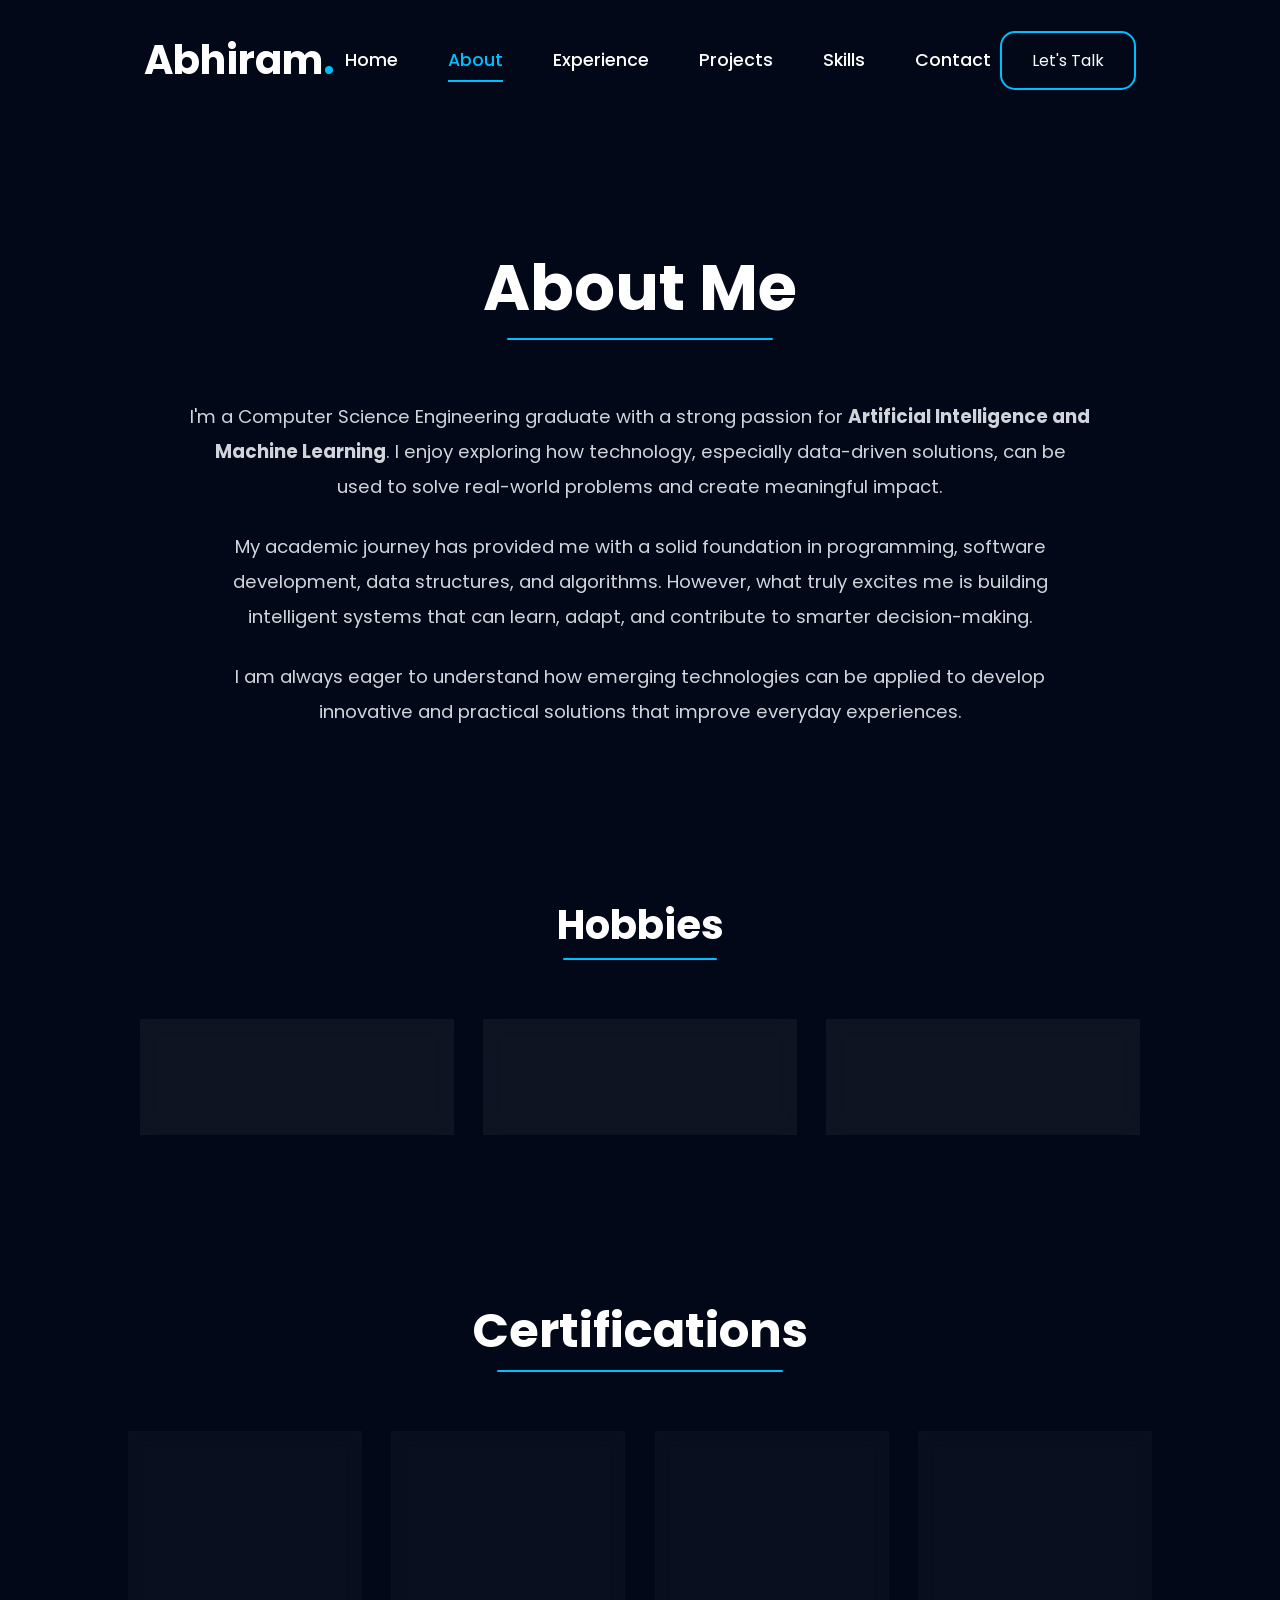
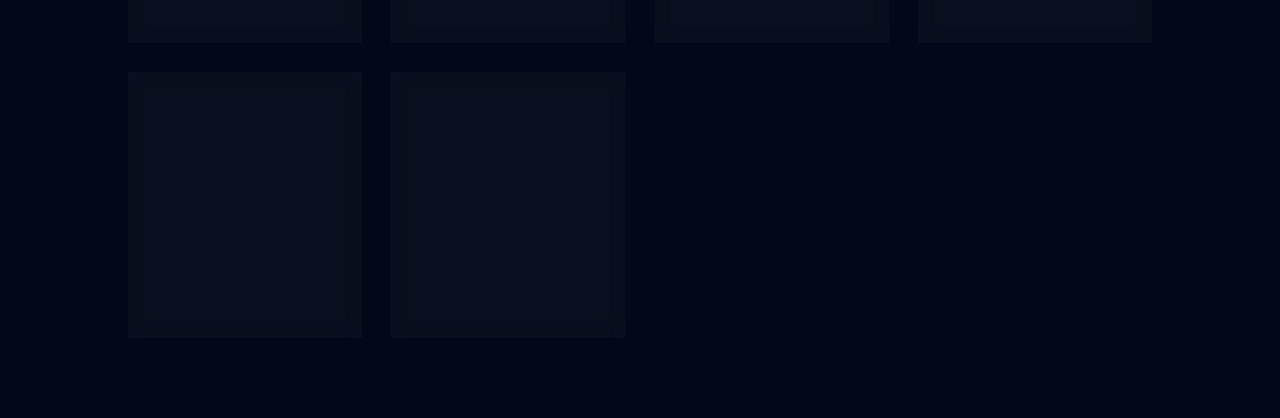
==== Portfolio/about.html @ fd256117 "Merge pull request #2 from AbhiramPasupunoori/about-page about-page updated" ====
<!DOCTYPE html>
<html lang="en">
    <head>
        <title>About | Abhiram</title>
        <meta charset="UTF-8">
        <meta name="viewport" content="width=device-width, initial-scale=1.0">
        <link rel="stylesheet" href="style.css">
        <link rel="stylesheet">
        <href="https://cdnjs.cloudflare.com/ajax/libs/font-awesome/6.5.2/css/all.min.css">
    </head>

        <body>

            <nav class="navbar">

                <div class="logo">Abhiram<span>.</span></div>
            
                <ul class="nav-menu">
                    <li><a href="index.html">Home</a></li>
                    <li><a href="about.html" class="active">About</a></li>
                    <li><a href="experience.html">Experience</a></li>
                    <li><a href="projects.html">Projects</a></li>
                    <li><a href="skills.html">Skills</a></li>
                    <li><a href="contact.html">Contact</a></li>
                </ul>

                <a href="contact.html" class="resume-nav-btn">
                    Let's Talk
                </a>

            </nav>
            
            <section class="about-section">

                <h1 class="about-title">
                    About <span>Me</span>
                </h1>

                 <div class="about-content">

                    <p>
                        I'm a Computer Science Engineering graduate with a strong passion
                        for <strong>Artificial Intelligence and Machine Learning</strong>.
                        I enjoy exploring how technology, especially data-driven solutions,
                        can be used to solve real-world problems and create meaningful impact.
                    </p>

                    <p>
                        My academic journey has provided me with a solid foundation in
                        programming, software development, data structures, and algorithms.
                        However, what truly excites me is building intelligent systems that
                        can learn, adapt, and contribute to smarter decision-making.
                    </p>

                    <p>
                        I am always eager to understand how emerging technologies can be
                        applied to develop innovative and practical solutions that improve
                        everyday experiences.
                    </p>

                </div>

            </section>

                <section class="hobbies">

                    <h2 class="section-heading">
                        Hobbies
                    </h2>

                    <div class="hobbies-container">

                        <div class="hobby-card">
                            <i class="fa-solid fa-book"></i>
                            <p>Staying updated with the latest trends in technology.</p>
                        </div>

                        <div class="hobby-card">
                            <i class="fa-solid fa-users"></i>
                            <p>Collaborating and engaging in technical discussions.</p>
                        </div>

                        <div class="hobby-card">
                            <i class="fa-solid fa-music"></i>
                            <p>Listening to music and spending time with family and friends.</p>
                        </div>

                    </div>


                </section>

            <section class="certifications">

                <h2 class="section-title">
                    Certifications
                </h2>

                <div class="certificate-container">

                    <div class="certificate-card">

                        <i class="fa-solid fa-award"></i>

                        <h3>Java Programming</h3>

                        <p>Scaler</p>

                    </div>

                    <div class="certificate-card">

                        <i class="fa-solid fa-award"></i>

                        <h3>Node JS</h3>

                        <p>Scaler</p>

                    </div>

                    <div class="certificate-card">

                        <i class="fa-solid fa-award"></i>

                        <h3>Database Management Systems</h3>

                        <p>Great Learning</p>

                    </div>

                    <div class="certificate-card">

                        <i class="fa-solid fa-award"></i>

                        <h3>MongoDB</h3>

                        <p>Great Learning</p>

                    </div>

                    <div class="certificate-card">

                        <i class="fa-solid fa-award"></i>

                        <h3>Python for Data Science</h3>

                        <p>Great Learning</p>

                    </div>

                    <div class="certificate-card">

                        <i class="fa-solid fa-award"></i>

                        <h3>PCAP - Programming Essentials in Python</h3>

                        <p>Cisco Networking Academy</p>

                    </div>

                </div>

            </section>

        </body>
</html>
---- Portfolio/style.css ----
@import url('https://fonts.googleapis.com/css2?family=Poppins:wght@300;400;500;600;700;800&display=swap');

/* =========================
   GLOBAL STYLES
========================= */
* {
    margin: 0;
    padding: 0;
    box-sizing: border-box;
    font-family: 'Poppins', sans-serif;
}

body {
    background: #020817;
    color: white;
    min-height: 100vh;
    overflow-x: hidden;
}

/* =========================
   NAVBAR
========================= */
.navbar {
    width: 90%;
    margin: auto;
    padding: 30px 80px;

    display: flex;
    justify-content: space-between;
    align-items: center;
}

.logo {
    font-size: 2.5rem;
    font-weight: 700;
}

.logo span {
    color: #00BFFF;
}

.nav-menu {
    display: flex;
    list-style: none;
    gap: 50px;
}

.nav-menu li {
    list-style: none;
}

.nav-menu a {
    text-decoration: none;
    color: white;
    font-size: 1.1rem;
    font-weight: 500;
    position: relative;
    transition: 0.3s;
}

.nav-menu a:hover,
.nav-menu a.active {
    color: #00BFFF;
}

.nav-menu a.active::after {
    content: '';
    position: absolute;
    width: 100%;
    height: 2px;
    background: #00BFFF;
    left: 0;
    bottom: -10px;
}

.resume-nav-btn {
    padding: 15px 30px;
    border: 2px solid #00BFFF;
    border-radius: 15px;
    color: white;
    text-decoration: none;
    transition: 0.3s;
}

.resume-nav-btn:hover {
    background: #00BFFF;
    color: black;
}

/* =========================
   HERO SECTION
========================= */
.hero {
    width: 90%;
    margin: auto;
    min-height: calc(100vh - 120px);

    display: flex;
    align-items: center;
    justify-content: space-between;
    gap: 50px;
}

/* Hero Content */
.hero-content {
    flex: 1;
}

.intro {
    color: #00BFFF;
    font-size: 1.5rem;
    margin-bottom: 15px;
}

.hero-content h1 {
    font-size: 4.5rem;
    font-weight: 700;
    line-height: 1.1;
    margin-bottom: 15px;
}

.hero-content h1 span {
    color: #00BFFF;
}

.hero-content h2 {
    color: #00BFFF;
    font-size: 2.5rem;
    margin-bottom: 25px;
}

.description {
    color: #d1d5db;
    font-size: 1.2rem;
    line-height: 1.7;
    max-width: 550px;
    margin-bottom: 40px;
}

/* =========================
   HERO BUTTONS
========================= */
.hero-buttons {
    display: flex;
    flex-direction: row;
    align-items: center;
    gap: 20px;
    margin-top: 40px;
    flex-wrap: nowrap;
}

.project-btn,
.download-btn {
    text-decoration: none;
    padding: 18px 30px;
    border-radius: 15px;
    font-size: 1.1rem;
    font-weight: 600;
    white-space: nowrap;
    
    transition: all 0.3s ease;
    

    display: inline-flex;
    align-items: center;
    justify-content: center;
    gap: 10px;
}

.project-btn {
    background: linear-gradient(90deg, #00BFFF, #0099FF);
    color: white;
    
}

.download-btn {
    border: 2px solid #00BFFF;
    color: white;
    
}

.project-btn:hover,
.download-btn:hover {
    transform: translateY(-5px);
}

/* =========================
   SOCIAL ICONS
========================= */
.social-icons {
    display: flex;
    gap: 20px;
    margin-top: 40px;
}

.social-icons a {
    width: 55px;
    height: 55px;

    border: 2px solid #00BFFF;
    border-radius: 50%;

    display: flex;
    justify-content: center;
    align-items: center;

    color: white;
    font-size: 24px;
    text-decoration: none;

    transition: all 0.3s ease;
}

.social-icons a:hover {
    background: #00BFFF;
    color: #020817;
    transform: translateY(-5px);
}

/* =========================
   HERO IMAGE SECTION
========================= */
.hero-image {
    flex: 1;
    margin-left: 40px;

    display: flex;
    justify-content: center;
    align-items: center;

    position: relative;
}

.image-circle {
   
    width: 350px;
    height: 350px;

    border-radius: 50%;
    border: 5px solid #66D9FF;

    overflow: hidden;

    box-shadow:
        0 0 20px #00BFFF,
        0 0 50px rgba(0,191,255,0.5);

    animation: float 4s ease-in-out infinite;
}

.image-circle img {
    width: 100%;
    height: 100%;
    object-fit: cover;
}

/* Decorative Circle */
.small-circle {
    width: 60px;
    height: 60px;

    border-radius: 50%;
    background: #008CFF;

    position: absolute;
    left: 60px;
    bottom: 60px;

    box-shadow: 0 0 25px #00BFFF;
}

/* Dots Pattern */
.dots {
    position: absolute;
    top: 50px;
    right: 20px;

    display: grid;
    grid-template-columns: repeat(5, 15px);
    gap: 18px;
}

.dots span {
    width: 7px;
    height: 7px;

    border-radius: 50%;
    background: #00BFFF;
}
/* ===== EDUCATION SECTION ===== */
.education {
    padding: 80px 10%;
    display: flex;
    flex-direction: column;
    align-items: center;
    
}
.education-title {
    text-align: center;
    font-size: 3rem;
    color: white;
    margin-bottom: 60px;
    position: relative;
}

.education-title::after {
    content: '';
    display: block;
    width: 100%;
    height: 2px;
    background: #00BFFF;
    margin: 3px auto 0;
    border-radius: 10px;
}

.slider-wrapper {
    display: flex;
    align-items: center;
    justify-content: center;
    gap: 20px;
}

.slider-container {
    width: 90%;
    max-width: 600px;
           
    overflow: hidden;
}

.education-slider {
    display: flex;
    transition: transform 0.5s ease;
}

.edu-card {
    min-width: 100%;   

    height: 220px;     

    background: rgba(255,255,255,0.03);
    border: 2px solid #00BFFF;
    border-radius: 20px;

    display: flex;
    flex-direction: column;
    justify-content: center;
    align-items: center;

    text-align: center;

    padding: 25px;
}

.edu-card h3 {
    color: #00BFFF;
    font-size: 1.5rem;
    margin-bottom: 15px;
}

.edu-card p {
    color: white;
    font-size: 1.1rem;
    margin-bottom: 10px;
}

.edu-card span {
    color: #ccc;
}

.slider-btn {
    width: 50px;
    height: 50px;

    border-radius: 50%;
    border: 2px solid #00BFFF;

    background: transparent;
    color: #00BFFF;

    cursor: pointer;
}

.slider-btn:hover {
    background: #00BFFF;
    color: #020817;
}
/* =========================
   ABOUT SECTION
========================= */
.about-section {
    padding: 120px 10% 60px;
    text-align: center;
}

.about-title {
    text-align: center;
    font-size: 4rem;
    color: white;
    margin-bottom: 60px;
    position: relative;
}



.about-title::after {
    content: '';
    display: block;
    width: 26%;       
    height: 2px;        
    background: #00BFFF;
    margin: 3px auto 0;
    border-radius: 10px;
}

.about-subtitle {
    color: #00BFFF;
    margin-bottom: 50px;
    font-size: 1.5rem;
}

.about-content {
    max-width: 900px;
    margin: auto;
}

.about-content p {
    color: #d1d5db;
    font-size: 1.15rem;
    line-height: 1.9;
    margin-bottom: 25px;
}


/* ===== SECTION HEADINGS ===== */

.section-heading {
    text-align: center;
    font-size: 2.5rem;
    margin-bottom: 60px;
    position: relative;
}

.section-heading::after {
    content: "";

    width: 100px;
    height: 4px;

    background: #00BFFF;

    display: block;

    margin: 15px auto 0;

    border-radius: 10px;
}



/* ===== HOBBIES ===== */
.hobbies {
    padding: 80px 10%;
}

.hobbies-container {
    display: grid;
    grid-template-columns: repeat(3, 1fr);
    gap: 30px;

    max-width: 1000px;
    margin: 0 auto;
}

.hobby-card {
    background: rgba(255, 255, 255, 0.05);

    border: 2px solid rgba(0, 191, 255, 0.3);

    border-radius: 20px;

    padding: 30px 25px;

    text-align: center;

    color: white;

    backdrop-filter: blur(10px);

    transition: all 0.3s ease;
}

.hobby-card:hover {
    transform: translateY(-8px);

    border-color: #00BFFF;

    box-shadow: 0 0 20px rgba(0, 191, 255, 0.4);
}

.hobby-card i {
    font-size: 2rem;

    color: #00BFFF;

    margin-bottom: 15px;
}

.hobby-card p {
    color: #d1d5db;

    line-height: 1.6;
}
.section-heading {
    text-align: center;
    font-size: 2.5rem;
    color: white;
    margin-bottom: 60px;
    position: relative;
}

.section-heading::after {
    content: '';
    display: block;
    width: 15%;
    height: 2px;
    background: #00BFFF;
    margin: 3px auto 0;
    border-radius: 10px;
}

@media (max-width: 768px) {
    .hobbies-container {
        grid-template-columns: repeat(2, 1fr);
    }
}

@media (max-width: 480px) {
    .hobbies-container {
        grid-template-columns: 1fr;
    }
}
/* ===== CERTIFICATIONS ===== */

.certifications {
    padding: 80px 10%;
}

.section-title {
    text-align: center;
    font-size: 3rem;
    color: white;
    margin-bottom: 60px;
    position: relative;
}

.section-title::after {
    content: '';
    display: block;
    width: 28%;
    height: 2px;
    background: #00BFFF;
    margin: 3px auto 0;
    border-radius: 10px;
}

.certificate-container {
    display: grid;
    grid-template-columns: repeat(4,1fr);
    gap: 30px;
    max-width: 1400px;
    margin: o auto;
}

.certificate-card {
    background: rgba(255, 255, 255, 0.03);

    border: 2px solid rgba(0, 191, 255, 0.3);

    border-radius: 25px;

    padding: 40px 30px;

    text-align: center;

    transition: 0.3s ease;

    backdrop-filter: blur(10px);
}

.certificate-card:hover {
    transform: translateY(-10px);

    border-color: #00BFFF;

    box-shadow: 0 0 25px rgba(0, 191, 255, 0.4);
}

.certificate-card i {
    font-size: 3rem;
    color: #00BFFF;
    margin-bottom: 20px;
}

.certificate-card h3 {
    margin-bottom: 15px;
}

.certificate-card p {
    color: #cccccc;
}
/* =========================
   SKILLS SECTION
========================= */
.skill-card {
    display: inline-block;

    padding: 15px 25px;
    margin: 10px;

    border-radius: 10px;
    background: #323232d8;

    transition: transform 0.3s ease;
}

.skill-card:hover {
    transform: scale(1.05);
}
/* Tablet */
@media (max-width: 1024px) {
    .certificate-container {
        grid-template-columns: repeat(2, 1fr);
    }
}

/* Mobile */
@media (max-width: 768px) {
    .certificate-container {
        grid-template-columns: 1fr;
    }
}

/* =========================
   FORMS
========================= */
input,
textarea {
    width: 100%;

    padding: 10px;
    margin-top: 10px;
    margin-bottom: 20px;

    box-sizing: border-box;
}

button {
    padding: 10px 20px;

    border: none;
    border-radius: 25px;

    cursor: pointer;

    transition:
        transform 0.3s ease,
        background-color 0.3s ease;
}

button:hover {
    transform: scale(1.05);
}

/* =========================
   CONTACT SECTION
========================= */
#contact {
    text-align: center;
    padding: 60px 20px;
}

#contact h1 {
    font-size: 40px;
    margin-bottom: 20px;
    color: #7fbcdd;
}

#contact h2 {
    font-size: 25px;
    margin-bottom: 20px;
}

#contact p {
    font-size: 18px;
    margin: 10px 0;
    color: white;
}

#contact a {
    color: white;
    text-decoration: none;
}

#contact a:hover {
    color: #7fbcdd;
    text-decoration: underline;
}



/* =========================
   ANIMATIONS
========================= */
@keyframes float {
    0% {
        transform: translateY(0);
    }

    50% {
        transform: translateY(-15px);
    }

    100% {
        transform: translateY(0);
    }
}

@keyframes fadeIn {
    from {
        opacity: 0;
        transform: translateY(30px);
    }

    to {
        opacity: 1;
        transform: translateY(0);
    }
}

@keyframes smoothAppear {
    from {
        opacity: 0;
        transform: translateY(30px);
    }

    to {
        opacity: 1;
        transform: translateY(0);
    }
}

/* =========================
   THEME TOGGLE
========================= */
#theme-toggle {
    font-family: Arial, "Apple Color Emoji",
                 "Segoe UI Emoji", sans-serif;
    font-size: 24px;
}

/* =========================
   RESPONSIVE DESIGN
========================= */
@media (max-width: 1200px) {

    .hero {
        flex-direction: column-reverse;
        text-align: center;
        padding: 50px 0;
    }

    .hero-buttons,
    .social-icons {
        justify-content: center;
    }

    .hero-content h1 {
        font-size: 4rem;
    }

    .hero-content h2 {
        font-size: 2.5rem;
    }

    .image-circle {
        width: 350px;
        height: 350px;
    }

    .navbar {
        flex-direction: column;
        gap: 25px;
    }

    .nav-menu {
        flex-wrap: wrap;
        justify-content: center;
        gap: 25px;
    }
}

@media (max-width: 768px) {

    .hero-content h1 {
        font-size: 3rem;
    }

    .hero-content h2 {
        font-size: 2rem;
    }

    .intro {
        font-size: 1.5rem;
    }

    .description {
        font-size: 1.1rem;
    }

    .image-circle {
        width: 280px;
        height: 280px;
    }

    .hero-buttons{
        flex-direction: row;
    }

}
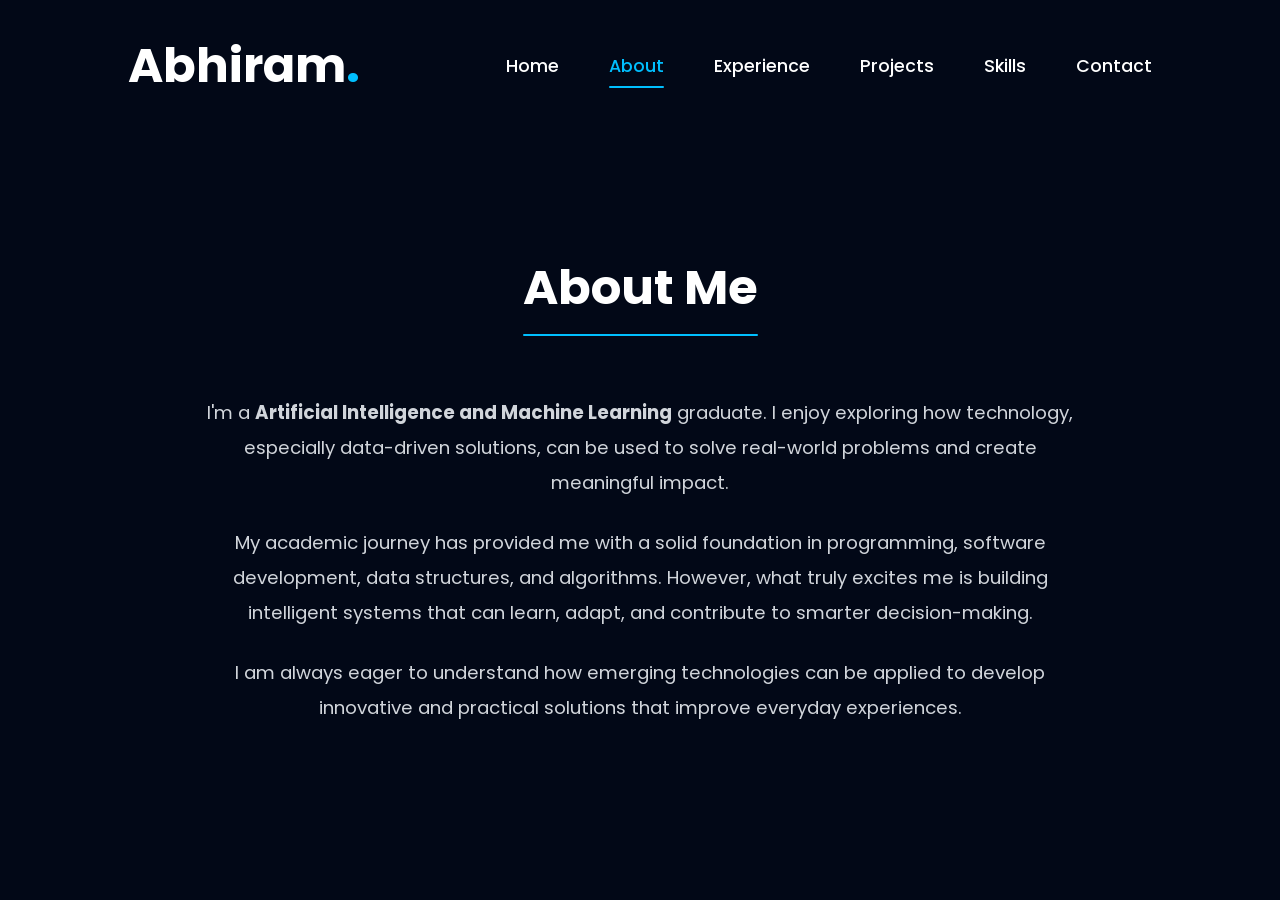
==== commit cb5f549d: "About page description updated" ====
--- a/Portfolio/about.html
+++ b/Portfolio/about.html
@@ -5,15 +5,18 @@
         <meta charset="UTF-8">
         <meta name="viewport" content="width=device-width, initial-scale=1.0">
         <link rel="stylesheet" href="style.css">
-        <link rel="stylesheet">
-        <href="https://cdnjs.cloudflare.com/ajax/libs/font-awesome/6.5.2/css/all.min.css">
+        <link rel="stylesheet"
+              href="https://cdnjs.cloudflare.com/ajax/libs/font-awesome/6.5.2/css/all.min.css">
+        <script src="script.js"></script>
     </head>
 
         <body>
 
             <nav class="navbar">
 
-                <div class="logo">Abhiram<span>.</span></div>
+                <a href="index.html" class="logo">
+                    Abhiram<span>.</span>
+                </a>
             
                 <ul class="nav-menu">
                     <li><a href="index.html">Home</a></li>
@@ -24,9 +27,7 @@
                     <li><a href="contact.html">Contact</a></li>
                 </ul>
 
-                <a href="contact.html" class="resume-nav-btn">
-                    Let's Talk
-                </a>
+               
 
             </nav>
             
@@ -39,128 +40,24 @@
                  <div class="about-content">
 
                     <p>
-                        I'm a Computer Science Engineering graduate with a strong passion
-                        for <strong>Artificial Intelligence and Machine Learning</strong>.
-                        I enjoy exploring how technology, especially data-driven solutions,
-                        can be used to solve real-world problems and create meaningful impact.
+                        I'm a <strong> Artificial Intelligence and Machine Learning</strong> graduate. I enjoy exploring how technology, especially data-driven solutions, can be used to solve real-world problems and create meaningful impact.
                     </p>
 
                     <p>
-                        My academic journey has provided me with a solid foundation in
-                        programming, software development, data structures, and algorithms.
-                        However, what truly excites me is building intelligent systems that
-                        can learn, adapt, and contribute to smarter decision-making.
+                        My academic journey has provided me with a solid foundation in programming, software development, data structures, and algorithms. However, what truly excites me is building intelligent systems that can learn, adapt, and contribute to smarter decision-making.
                     </p>
 
                     <p>
-                        I am always eager to understand how emerging technologies can be
-                        applied to develop innovative and practical solutions that improve
-                        everyday experiences.
+                        I am always eager to understand how emerging technologies can be applied to develop innovative and practical solutions that improve everyday experiences.
                     </p>
 
                 </div>
 
             </section>
 
-                <section class="hobbies">
+                
 
-                    <h2 class="section-heading">
-                        Hobbies
-                    </h2>
-
-                    <div class="hobbies-container">
-
-                        <div class="hobby-card">
-                            <i class="fa-solid fa-book"></i>
-                            <p>Staying updated with the latest trends in technology.</p>
-                        </div>
-
-                        <div class="hobby-card">
-                            <i class="fa-solid fa-users"></i>
-                            <p>Collaborating and engaging in technical discussions.</p>
-                        </div>
-
-                        <div class="hobby-card">
-                            <i class="fa-solid fa-music"></i>
-                            <p>Listening to music and spending time with family and friends.</p>
-                        </div>
-
-                    </div>
-
-
-                </section>
-
-            <section class="certifications">
-
-                <h2 class="section-title">
-                    Certifications
-                </h2>
-
-                <div class="certificate-container">
-
-                    <div class="certificate-card">
-
-                        <i class="fa-solid fa-award"></i>
-
-                        <h3>Java Programming</h3>
-
-                        <p>Scaler</p>
-
-                    </div>
-
-                    <div class="certificate-card">
-
-                        <i class="fa-solid fa-award"></i>
-
-                        <h3>Node JS</h3>
-
-                        <p>Scaler</p>
-
-                    </div>
-
-                    <div class="certificate-card">
-
-                        <i class="fa-solid fa-award"></i>
-
-                        <h3>Database Management Systems</h3>
-
-                        <p>Great Learning</p>
-
-                    </div>
-
-                    <div class="certificate-card">
-
-                        <i class="fa-solid fa-award"></i>
-
-                        <h3>MongoDB</h3>
-
-                        <p>Great Learning</p>
-
-                    </div>
-
-                    <div class="certificate-card">
-
-                        <i class="fa-solid fa-award"></i>
-
-                        <h3>Python for Data Science</h3>
-
-                        <p>Great Learning</p>
-
-                    </div>
-
-                    <div class="certificate-card">
-
-                        <i class="fa-solid fa-award"></i>
-
-                        <h3>PCAP - Programming Essentials in Python</h3>
-
-                        <p>Cisco Networking Academy</p>
-
-                    </div>
-
-                </div>
-
-            </section>
+            
 
         </body>
-</html>+</html>
--- a/Portfolio/style.css
+++ b/Portfolio/style.css
@@ -1,113 +1,198 @@
+
 @import url('https://fonts.googleapis.com/css2?family=Poppins:wght@300;400;500;600;700;800&display=swap');
 
-/* =========================
-   GLOBAL STYLES
-========================= */
+/* =========================================================
+   GLOBAL STYLES AND VARIABLES
+========================================================= */
+
+:root {
+    --primary-color: #00BFFF;
+    --secondary-color: #0099FF;
+    --background-color: #020817;
+    --text-color: #ffffff;
+    --muted-text: #d1d5db;
+    --card-background: rgba(255, 255, 255, 0.03);
+    --card-border: rgba(0, 191, 255, 0.25);
+    --primary-glow: rgba(0, 191, 255, 0.4);
+}
+
 * {
     margin: 0;
     padding: 0;
     box-sizing: border-box;
     font-family: 'Poppins', sans-serif;
+    -webkit-tap-highlight-color: transparent;
+}
+
+html {
+    scroll-behavior: smooth;
 }
 
 body {
-    background: #020817;
-    color: white;
+    background: var(--background-color);
+    color: var(--text-color);
     min-height: 100vh;
     overflow-x: hidden;
 }
+
+img {
+    max-width: 100%;
+    display: block;
+}
+
+a,
+button {
+    touch-action: manipulation;
+}
+
+button,
+input,
+textarea {
+    font: inherit;
+}
+
+/* =========================================================
+   DESKTOP VIEW STYLES
+========================================================= */
 
 /* =========================
    NAVBAR
 ========================= */
+
 .navbar {
     width: 90%;
     margin: auto;
-    padding: 30px 80px;
-
+    padding: 30px min(80px, 5%);
     display: flex;
     justify-content: space-between;
     align-items: center;
+    gap: 30px;
 }
 
 .logo {
-    font-size: 2.5rem;
+    font-size: 3rem;
     font-weight: 700;
+    color: white;
+    text-decoration: none;
+    cursor: pointer;
+    transition:
+        color 0.3s ease,
+        opacity 0.3s ease,
+        transform 0.3s ease;
 }
 
 .logo span {
-    color: #00BFFF;
-}
-
+    color: var(--primary-color);
+}
+
+.logo:hover,
+.logo:focus-visible {
+    color: var(--primary-color);
+    opacity: 0.9;
+    transform: translateY(-2px);
+}
+
+.nav-links,
 .nav-menu {
     display: flex;
+    align-items: center;
     list-style: none;
     gap: 50px;
 }
 
+.nav-links li,
 .nav-menu li {
     list-style: none;
 }
 
+.nav-links a,
 .nav-menu a {
     text-decoration: none;
     color: white;
+    font-weight: 600;
     font-size: 1.1rem;
+    position: relative;
+    transition:
+        color 0.3s ease,
+        transform 0.3s ease;
+}
+
+.nav-menu a {
     font-weight: 500;
-    position: relative;
-    transition: 0.3s;
-}
-
+}
+
+.nav-links a:hover,
+.nav-links a:focus-visible,
 .nav-menu a:hover,
+.nav-menu a:focus-visible,
 .nav-menu a.active {
-    color: #00BFFF;
-}
-
-.nav-menu a.active::after {
+    color: var(--primary-color);
+    transform: translateY(-2px);
+}
+
+.nav-links a::after,
+.nav-menu a::after {
     content: '';
     position: absolute;
-    width: 100%;
+    width: 0;
     height: 2px;
-    background: #00BFFF;
+    background: var(--primary-color);
     left: 0;
     bottom: -10px;
+    border-radius: 10px;
+    transition: width 0.3s ease;
+}
+
+.nav-links a:hover::after,
+.nav-links a:focus-visible::after,
+.nav-menu a:hover::after,
+.nav-menu a:focus-visible::after,
+.nav-menu a.active::after {
+    width: 100%;
 }
 
 .resume-nav-btn {
     padding: 15px 30px;
-    border: 2px solid #00BFFF;
+    border: 2px solid var(--primary-color);
     border-radius: 15px;
     color: white;
     text-decoration: none;
-    transition: 0.3s;
-}
-
-.resume-nav-btn:hover {
-    background: #00BFFF;
-    color: black;
+    white-space: nowrap;
+    transition:
+        background-color 0.3s ease,
+        color 0.3s ease,
+        transform 0.3s ease,
+        box-shadow 0.3s ease;
+}
+
+.resume-nav-btn:hover,
+.resume-nav-btn:focus-visible {
+    background: var(--primary-color);
+    color: var(--background-color);
+    transform: translateY(-4px);
+    box-shadow: 0 8px 25px var(--primary-glow);
 }
 
 /* =========================
    HERO SECTION
 ========================= */
+
 .hero {
     width: 90%;
     margin: auto;
     min-height: calc(100vh - 120px);
-
     display: flex;
     align-items: center;
     justify-content: space-between;
     gap: 50px;
 }
 
-/* Hero Content */
 .hero-content {
     flex: 1;
 }
 
 .intro {
-    color: #00BFFF;
+    color: var(--primary-color);
     font-size: 1.5rem;
     margin-bottom: 15px;
 }
@@ -120,17 +205,17 @@
 }
 
 .hero-content h1 span {
-    color: #00BFFF;
+    color: var(--primary-color);
 }
 
 .hero-content h2 {
-    color: #00BFFF;
+    color: var(--primary-color);
     font-size: 2.5rem;
     margin-bottom: 25px;
 }
 
 .description {
-    color: #d1d5db;
+    color: var(--muted-text);
     font-size: 1.2rem;
     line-height: 1.7;
     max-width: 550px;
@@ -140,13 +225,16 @@
 /* =========================
    HERO BUTTONS
 ========================= */
+
 .hero-buttons {
     display: flex;
     flex-direction: row;
     align-items: center;
+    justify-content: flex-start;
     gap: 20px;
     margin-top: 40px;
     flex-wrap: nowrap;
+    width: 100%;
 }
 
 .project-btn,
@@ -157,36 +245,78 @@
     font-size: 1.1rem;
     font-weight: 600;
     white-space: nowrap;
-    
-    transition: all 0.3s ease;
-    
-
     display: inline-flex;
     align-items: center;
     justify-content: center;
     gap: 10px;
+    position: relative;
+    overflow: hidden;
+    transition:
+        transform 0.3s ease,
+        color 0.3s ease,
+        background-color 0.3s ease,
+        border-color 0.3s ease,
+        box-shadow 0.3s ease;
 }
 
 .project-btn {
-    background: linear-gradient(90deg, #00BFFF, #0099FF);
+    background: linear-gradient(
+        90deg,
+        var(--primary-color),
+        var(--secondary-color)
+    );
     color: white;
-    
+    border: 2px solid transparent;
 }
 
 .download-btn {
-    border: 2px solid #00BFFF;
+    border: 2px solid var(--primary-color);
     color: white;
-    
+    background: transparent;
+}
+
+.project-btn::before,
+.download-btn::before {
+    content: '';
+    position: absolute;
+    top: 0;
+    left: -120%;
+    width: 100%;
+    height: 100%;
+    background: linear-gradient(
+        90deg,
+        transparent,
+        rgba(255, 255, 255, 0.25),
+        transparent
+    );
+    transition: left 0.6s ease;
+}
+
+.project-btn:hover::before,
+.project-btn:focus-visible::before,
+.download-btn:hover::before,
+.download-btn:focus-visible::before {
+    left: 120%;
 }
 
 .project-btn:hover,
-.download-btn:hover {
+.project-btn:focus-visible,
+.download-btn:hover,
+.download-btn:focus-visible {
     transform: translateY(-5px);
+    box-shadow: 0 10px 30px var(--primary-glow);
+}
+
+.download-btn:hover,
+.download-btn:focus-visible {
+    background: var(--primary-color);
+    color: var(--background-color);
 }
 
 /* =========================
    SOCIAL ICONS
 ========================= */
+
 .social-icons {
     display: flex;
     gap: 20px;
@@ -196,121 +326,188 @@
 .social-icons a {
     width: 55px;
     height: 55px;
-
-    border: 2px solid #00BFFF;
+    border: 2px solid var(--primary-color);
     border-radius: 50%;
-
     display: flex;
     justify-content: center;
     align-items: center;
-
     color: white;
     font-size: 24px;
     text-decoration: none;
-
-    transition: all 0.3s ease;
-}
-
-.social-icons a:hover {
-    background: #00BFFF;
-    color: #020817;
-    transform: translateY(-5px);
+    transition:
+        background-color 0.3s ease,
+        color 0.3s ease,
+        transform 0.3s ease,
+        box-shadow 0.3s ease;
+}
+
+.social-icons a:hover,
+.social-icons a:focus-visible {
+    background: var(--primary-color);
+    color: var(--background-color);
+    transform: translateY(-5px) rotate(5deg);
+    box-shadow: 0 8px 25px var(--primary-glow);
 }
 
 /* =========================
-   HERO IMAGE SECTION
+   HERO IMAGE
 ========================= */
+
 .hero-image {
+    --profile-size: 350px;
+
     flex: 1;
     margin-left: 40px;
-
     display: flex;
     justify-content: center;
     align-items: center;
-
     position: relative;
+    min-height: var(--profile-size);
+    isolation: isolate;
 }
 
 .image-circle {
-   
-    width: 350px;
-    height: 350px;
-
+    width: var(--profile-size);
+    height: var(--profile-size);
     border-radius: 50%;
     border: 5px solid #66D9FF;
-
     overflow: hidden;
-
     box-shadow:
-        0 0 20px #00BFFF,
-        0 0 50px rgba(0,191,255,0.5);
-
+        0 0 20px var(--primary-color),
+        0 0 50px rgba(0, 191, 255, 0.5);
     animation: float 4s ease-in-out infinite;
+    position: relative;
+    z-index: 1;
+    transition:
+        transform 0.4s ease,
+        box-shadow 0.4s ease;
+}
+
+.image-circle:hover,
+.image-circle:focus-within {
+    box-shadow:
+        0 0 30px var(--primary-color),
+        0 0 70px rgba(0, 191, 255, 0.65);
 }
 
 .image-circle img {
     width: 100%;
     height: 100%;
     object-fit: cover;
-}
-
-/* Decorative Circle */
+    transition: transform 0.5s ease;
+}
+
+.image-circle:hover img,
+.image-circle:focus-within img {
+    transform: scale(1.05);
+}
+
 .small-circle {
-    width: 60px;
-    height: 60px;
-
+    width: calc(var(--profile-size) * 0.18);
+    height: calc(var(--profile-size) * 0.18);
     border-radius: 50%;
     background: #008CFF;
-
     position: absolute;
-    left: 60px;
-    bottom: 60px;
-
-    box-shadow: 0 0 25px #00BFFF;
-}
-
-/* Dots Pattern */
+    left: calc(
+        50% - (var(--profile-size) / 2) -
+        (var(--profile-size) * 0.03)
+    );
+    bottom: calc(
+        50% - (var(--profile-size) / 2) +
+        (var(--profile-size) * 0.12)
+    );
+    box-shadow: 0 0 25px var(--primary-color);
+    z-index: 3;
+    pointer-events: none;
+    animation: pulseGlow 2.5s ease-in-out infinite;
+}
+
 .dots {
     position: absolute;
-    top: 50px;
-    right: 20px;
-
+    top: calc(
+        50% - (var(--profile-size) / 2) +
+        (var(--profile-size) * 0.18)
+    );
+    right: calc(
+        50% - (var(--profile-size) / 2) -
+        (var(--profile-size) * 0.09)
+    );
     display: grid;
-    grid-template-columns: repeat(5, 15px);
-    gap: 18px;
+    grid-template-columns: repeat(
+        5,
+        calc(var(--profile-size) * 0.043)
+    );
+    gap: calc(var(--profile-size) * 0.051);
+    z-index: 2;
+    pointer-events: none;
 }
 
 .dots span {
-    width: 7px;
-    height: 7px;
-
+    width: calc(var(--profile-size) * 0.02);
+    height: calc(var(--profile-size) * 0.02);
     border-radius: 50%;
-    background: #00BFFF;
-}
-/* ===== EDUCATION SECTION ===== */
+    background: var(--primary-color);
+    animation: dotsPulse 1.8s ease-in-out infinite;
+}
+
+.dots span:nth-child(2n) {
+    animation-delay: 0.2s;
+}
+
+.dots span:nth-child(3n) {
+    animation-delay: 0.4s;
+}
+
+/* =========================
+   SECTION HEADINGS
+========================= */
+
+.section-heading,
+.education-title,
+.about-title,
+.section-title,
+.experience-title,
+.projects-title,
+.skills-title,
+.contact-title {
+    text-align: center;
+    font-size: 3rem;
+    color: white;
+    margin-bottom: 60px;
+    margin-left: auto;
+    margin-right: auto;
+    position: relative;
+    width: fit-content;
+    max-width: 100%;
+}
+
+.section-heading::after,
+.education-title::after,
+.about-title::after,
+.section-title::after,
+.experience-title::after,
+.projects-title::after,
+.skills-title::after,
+.contact-title::after {
+    content: '';
+    display: block;
+    width: 100%;
+    height: 2px;
+    background: var(--primary-color);
+    margin: 10px 0 0;
+    border-radius: 10px;
+    transform-origin: left center;
+}
+
+/* =========================
+   EDUCATION SECTION
+========================= */
+
 .education {
     padding: 80px 10%;
     display: flex;
     flex-direction: column;
     align-items: center;
-    
-}
-.education-title {
-    text-align: center;
-    font-size: 3rem;
-    color: white;
-    margin-bottom: 60px;
-    position: relative;
-}
-
-.education-title::after {
-    content: '';
-    display: block;
-    width: 100%;
-    height: 2px;
-    background: #00BFFF;
-    margin: 3px auto 0;
-    border-radius: 10px;
 }
 
 .slider-wrapper {
@@ -318,41 +515,49 @@
     align-items: center;
     justify-content: center;
     gap: 20px;
+    width: 100%;
 }
 
 .slider-container {
-    width: 90%;
+    width: 100%;
     max-width: 600px;
-           
     overflow: hidden;
+    border-radius: 20px;
 }
 
 .education-slider {
     display: flex;
     transition: transform 0.5s ease;
+    will-change: transform;
 }
 
 .edu-card {
-    min-width: 100%;   
-
-    height: 220px;     
-
-    background: rgba(255,255,255,0.03);
-    border: 2px solid #00BFFF;
+    min-width: 100%;
+    height: 220px;
+    background: var(--card-background);
+    border: 2px solid var(--primary-color);
     border-radius: 20px;
-
     display: flex;
     flex-direction: column;
     justify-content: center;
     align-items: center;
-
     text-align: center;
-
     padding: 25px;
+    transition:
+        transform 0.35s ease,
+        box-shadow 0.35s ease,
+        background-color 0.35s ease;
+}
+
+.edu-card:hover,
+.edu-card:focus-within {
+    transform: translateY(-6px);
+    background: rgba(0, 191, 255, 0.06);
+    box-shadow: 0 10px 30px var(--primary-glow);
 }
 
 .edu-card h3 {
-    color: #00BFFF;
+    color: var(--primary-color);
     font-size: 1.5rem;
     margin-bottom: 15px;
 }
@@ -364,56 +569,50 @@
 }
 
 .edu-card span {
-    color: #ccc;
+    color: #cccccc;
 }
 
 .slider-btn {
     width: 50px;
     height: 50px;
-
+    min-width: 50px;
+    padding: 0;
     border-radius: 50%;
-    border: 2px solid #00BFFF;
-
+    border: 2px solid var(--primary-color);
     background: transparent;
-    color: #00BFFF;
-
+    color: var(--primary-color);
     cursor: pointer;
-}
-
-.slider-btn:hover {
-    background: #00BFFF;
-    color: #020817;
-}
+    flex-shrink: 0;
+    display: inline-flex;
+    align-items: center;
+    justify-content: center;
+    line-height: 1;
+    transition:
+        background-color 0.3s ease,
+        color 0.3s ease,
+        transform 0.3s ease,
+        box-shadow 0.3s ease;
+}
+
+.slider-btn:hover,
+.slider-btn:focus-visible {
+    background: var(--primary-color);
+    color: var(--background-color);
+    transform: scale(1.08);
+    box-shadow: 0 6px 20px var(--primary-glow);
+}
+
 /* =========================
    ABOUT SECTION
 ========================= */
+
 .about-section {
     padding: 120px 10% 60px;
     text-align: center;
 }
 
-.about-title {
-    text-align: center;
-    font-size: 4rem;
-    color: white;
-    margin-bottom: 60px;
-    position: relative;
-}
-
-
-
-.about-title::after {
-    content: '';
-    display: block;
-    width: 26%;       
-    height: 2px;        
-    background: #00BFFF;
-    margin: 3px auto 0;
-    border-radius: 10px;
-}
-
 .about-subtitle {
-    color: #00BFFF;
+    color: var(--primary-color);
     margin-bottom: 50px;
     font-size: 1.5rem;
 }
@@ -424,181 +623,132 @@
 }
 
 .about-content p {
-    color: #d1d5db;
+    color: var(--muted-text);
     font-size: 1.15rem;
     line-height: 1.9;
     margin-bottom: 25px;
-}
-
-
-/* ===== SECTION HEADINGS ===== */
-
-.section-heading {
-    text-align: center;
-    font-size: 2.5rem;
-    margin-bottom: 60px;
-    position: relative;
-}
-
-.section-heading::after {
-    content: "";
-
-    width: 100px;
-    height: 4px;
-
-    background: #00BFFF;
-
-    display: block;
-
-    margin: 15px auto 0;
-
-    border-radius: 10px;
-}
-
-
-
-/* ===== HOBBIES ===== */
+    transition:
+        color 0.3s ease,
+        transform 0.3s ease;
+}
+
+.about-content p:hover {
+    color: white;
+    transform: translateY(-2px);
+}
+
+/* =========================
+   HOBBIES SECTION
+========================= */
+
 .hobbies {
     padding: 80px 10%;
 }
 
 .hobbies-container {
     display: grid;
-    grid-template-columns: repeat(3, 1fr);
+    grid-template-columns: repeat(
+        auto-fit,
+        minmax(280px, 1fr)
+    );
     gap: 30px;
-
     max-width: 1000px;
     margin: 0 auto;
 }
 
 .hobby-card {
     background: rgba(255, 255, 255, 0.05);
-
     border: 2px solid rgba(0, 191, 255, 0.3);
-
     border-radius: 20px;
-
     padding: 30px 25px;
-
     text-align: center;
-
     color: white;
-
     backdrop-filter: blur(10px);
-
-    transition: all 0.3s ease;
-}
-
-.hobby-card:hover {
+    -webkit-backdrop-filter: blur(10px);
+    transition:
+        transform 0.35s ease,
+        border-color 0.35s ease,
+        box-shadow 0.35s ease,
+        background-color 0.35s ease;
+}
+
+.hobby-card:hover,
+.hobby-card:focus-within {
     transform: translateY(-8px);
-
-    border-color: #00BFFF;
-
+    border-color: var(--primary-color);
+    background: rgba(0, 191, 255, 0.07);
     box-shadow: 0 0 20px rgba(0, 191, 255, 0.4);
 }
 
 .hobby-card i {
     font-size: 2rem;
-
-    color: #00BFFF;
-
+    color: var(--primary-color);
     margin-bottom: 15px;
+    transition: transform 0.35s ease;
+}
+
+.hobby-card:hover i,
+.hobby-card:focus-within i {
+    transform: scale(1.15) rotate(5deg);
 }
 
 .hobby-card p {
-    color: #d1d5db;
-
+    color: var(--muted-text);
     line-height: 1.6;
 }
-.section-heading {
-    text-align: center;
-    font-size: 2.5rem;
-    color: white;
-    margin-bottom: 60px;
-    position: relative;
-}
-
-.section-heading::after {
-    content: '';
-    display: block;
-    width: 15%;
-    height: 2px;
-    background: #00BFFF;
-    margin: 3px auto 0;
-    border-radius: 10px;
-}
-
-@media (max-width: 768px) {
-    .hobbies-container {
-        grid-template-columns: repeat(2, 1fr);
-    }
-}
-
-@media (max-width: 480px) {
-    .hobbies-container {
-        grid-template-columns: 1fr;
-    }
-}
-/* ===== CERTIFICATIONS ===== */
+
+/* =========================
+   CERTIFICATIONS SECTION
+========================= */
 
 .certifications {
     padding: 80px 10%;
 }
 
-.section-title {
-    text-align: center;
-    font-size: 3rem;
-    color: white;
-    margin-bottom: 60px;
-    position: relative;
-}
-
-.section-title::after {
-    content: '';
-    display: block;
-    width: 28%;
-    height: 2px;
-    background: #00BFFF;
-    margin: 3px auto 0;
-    border-radius: 10px;
-}
-
 .certificate-container {
     display: grid;
-    grid-template-columns: repeat(4,1fr);
+    grid-template-columns: repeat(
+        auto-fit,
+        minmax(250px, 1fr)
+    );
     gap: 30px;
     max-width: 1400px;
-    margin: o auto;
+    margin: 0 auto;
 }
 
 .certificate-card {
-    background: rgba(255, 255, 255, 0.03);
-
+    background: var(--card-background);
     border: 2px solid rgba(0, 191, 255, 0.3);
-
     border-radius: 25px;
-
     padding: 40px 30px;
-
     text-align: center;
-
-    transition: 0.3s ease;
-
     backdrop-filter: blur(10px);
-}
-
-.certificate-card:hover {
+    -webkit-backdrop-filter: blur(10px);
+    transition:
+        transform 0.35s ease,
+        border-color 0.35s ease,
+        box-shadow 0.35s ease,
+        background-color 0.35s ease;
+}
+
+.certificate-card:hover,
+.certificate-card:focus-within {
     transform: translateY(-10px);
-
-    border-color: #00BFFF;
-
+    border-color: var(--primary-color);
+    background: rgba(0, 191, 255, 0.06);
     box-shadow: 0 0 25px rgba(0, 191, 255, 0.4);
 }
 
 .certificate-card i {
     font-size: 3rem;
-    color: #00BFFF;
+    color: var(--primary-color);
     margin-bottom: 20px;
+    transition: transform 0.35s ease;
+}
+
+.certificate-card:hover i,
+.certificate-card:focus-within i {
+    transform: translateY(-5px) scale(1.1);
 }
 
 .certificate-card h3 {
@@ -608,120 +758,506 @@
 .certificate-card p {
     color: #cccccc;
 }
+
+/* =========================
+   EXPERIENCE SECTION
+========================= */
+
+.experience {
+    padding: 120px 10%;
+}
+
+.experience-title {
+    margin-bottom: 80px;
+}
+
+.experience-container {
+    position: relative;
+    max-width: 1000px;
+    margin: auto;
+}
+
+.experience-container::before {
+    content: '';
+    position: absolute;
+    left: 30px;
+    top: 0;
+    width: 4px;
+    height: 100%;
+    background: rgba(0, 191, 255, 0.3);
+    border-radius: 10px;
+}
+
+.experience-card {
+    position: relative;
+    margin-bottom: 50px;
+    margin-left: 80px;
+    padding: 30px;
+    background: var(--card-background);
+    border: 2px solid rgba(0, 191, 255, 0.2);
+    border-radius: 20px;
+    transition:
+        transform 0.35s ease,
+        border-color 0.35s ease,
+        box-shadow 0.35s ease,
+        background-color 0.35s ease;
+}
+
+.experience-card:hover,
+.experience-card:focus-within {
+    transform: translateY(-10px);
+    border-color: var(--primary-color);
+    background: rgba(0, 191, 255, 0.05);
+    box-shadow: 0 0 20px rgba(0, 191, 255, 0.3);
+}
+
+.experience-icon {
+    position: absolute;
+    left: -67px;
+    top: 35px;
+    width: 50px;
+    height: 50px;
+    border-radius: 50%;
+    background: var(--primary-color);
+    display: flex;
+    align-items: center;
+    justify-content: center;
+    color: white;
+    box-shadow: 0 0 18px rgba(0, 191, 255, 0.5);
+    transition:
+        transform 0.35s ease,
+        box-shadow 0.35s ease;
+}
+
+.experience-card:hover .experience-icon,
+.experience-card:focus-within .experience-icon {
+    transform: scale(1.1) rotate(8deg);
+    box-shadow: 0 0 28px rgba(0, 191, 255, 0.75);
+}
+
+.experience-header {
+    display: flex;
+    justify-content: space-between;
+    align-items: center;
+    width: 100%;
+    flex-wrap: wrap;
+    gap: 10px;
+}
+
+.experience-header h2 {
+    margin: 0;
+}
+
+.experience-date {
+    color: var(--primary-color);
+    font-weight: 600;
+}
+
+.experience-content h2 {
+    margin: 15px 0 5px;
+}
+
+.experience-content h3 {
+    color: var(--muted-text);
+    margin-bottom: 15px;
+}
+
+.experience-content p {
+    color: var(--muted-text);
+    line-height: 1.8;
+}
+
+/* =========================
+   PROJECTS SECTION
+========================= */
+
+.projects {
+    padding: 120px 10%;
+    min-height: 100vh;
+}
+
+.projects-title {
+    margin-bottom: 80px;
+}
+
+.projects-container {
+    display: grid;
+    grid-template-columns: repeat(2, 1fr);
+    gap: 35px;
+}
+
+.project-card {
+    background: var(--card-background);
+    border: 2px solid rgba(0, 191, 255, 0.2);
+    border-radius: 25px;
+    padding: 35px;
+    backdrop-filter: blur(10px);
+    -webkit-backdrop-filter: blur(10px);
+    text-align: center;
+    position: relative;
+    overflow: hidden;
+    transition:
+        transform 0.35s ease,
+        border-color 0.35s ease,
+        box-shadow 0.35s ease,
+        background-color 0.35s ease;
+}
+
+.project-card::before {
+    content: '';
+    position: absolute;
+    top: -100%;
+    left: -100%;
+    width: 200%;
+    height: 200%;
+    background: radial-gradient(
+        circle,
+        rgba(0, 191, 255, 0.08),
+        transparent 55%
+    );
+    opacity: 0;
+    transition:
+        opacity 0.4s ease,
+        transform 0.4s ease;
+}
+
+.project-card:hover,
+.project-card:focus-within {
+    transform: translateY(-10px);
+    border-color: var(--primary-color);
+    background: rgba(0, 191, 255, 0.04);
+    box-shadow: 0 0 25px rgba(0, 191, 255, 0.3);
+}
+
+.project-card:hover::before,
+.project-card:focus-within::before {
+    opacity: 1;
+    transform: translate(20%, 20%);
+}
+
+.project-content {
+    display: flex;
+    flex-direction: column;
+    align-items: center;
+    position: relative;
+    z-index: 1;
+}
+
+.project-content h2 {
+    margin-bottom: 20px;
+    font-size: 1.8rem;
+}
+
+.project-link {
+    text-decoration: none;
+    color: var(--primary-color);
+    display: inline-flex;
+    align-items: center;
+    gap: 10px;
+    transition:
+        color 0.3s ease,
+        transform 0.3s ease;
+}
+
+.project-link:hover,
+.project-link:focus-visible {
+    color: white;
+    transform: translateY(-2px);
+}
+
+.project-link i {
+    font-size: 0.9rem;
+    transition: transform 0.3s ease;
+}
+
+.project-link:hover i,
+.project-link:focus-visible i {
+    transform: translateX(5px);
+}
+
+.project-content p {
+    color: var(--muted-text);
+    line-height: 1.8;
+    margin-bottom: 25px;
+    max-width: 90%;
+}
+
+.tech-stack {
+    display: flex;
+    justify-content: center;
+    flex-wrap: wrap;
+    gap: 12px;
+}
+
+.tech-stack span {
+    background: rgba(0, 191, 255, 0.15);
+    color: var(--primary-color);
+    padding: 8px 16px;
+    border-radius: 20px;
+    font-size: 0.9rem;
+    font-weight: 500;
+    transition:
+        background-color 0.3s ease,
+        color 0.3s ease,
+        transform 0.3s ease,
+        box-shadow 0.3s ease;
+}
+
+.tech-stack span:hover,
+.tech-stack span:focus-visible {
+    background: var(--primary-color);
+    color: white;
+    transform: translateY(-3px);
+    box-shadow: 0 5px 15px rgba(0, 191, 255, 0.3);
+}
+
 /* =========================
    SKILLS SECTION
 ========================= */
+
+.skills {
+    padding: 120px 10%;
+    min-height: 100vh;
+}
+
+.skills-container {
+    display: grid;
+    grid-template-columns: repeat(
+        auto-fit,
+        minmax(280px, 1fr)
+    );
+    gap: 35px;
+}
+
 .skill-card {
-    display: inline-block;
-
-    padding: 15px 25px;
-    margin: 10px;
-
-    border-radius: 10px;
-    background: #323232d8;
-
-    transition: transform 0.3s ease;
-}
-
-.skill-card:hover {
-    transform: scale(1.05);
-}
-/* Tablet */
-@media (max-width: 1024px) {
-    .certificate-container {
-        grid-template-columns: repeat(2, 1fr);
-    }
-}
-
-/* Mobile */
-@media (max-width: 768px) {
-    .certificate-container {
-        grid-template-columns: 1fr;
-    }
+    background: var(--card-background);
+    border: 2px solid rgba(0, 191, 255, 0.2);
+    border-radius: 25px;
+    padding: 40px 30px;
+    text-align: center;
+    transition:
+        transform 0.35s ease,
+        border-color 0.35s ease,
+        box-shadow 0.35s ease,
+        background-color 0.35s ease;
+}
+
+.skill-card:hover,
+.skill-card:focus-within {
+    transform: translateY(-10px);
+    border-color: var(--primary-color);
+    background: rgba(0, 191, 255, 0.05);
+    box-shadow: 0 0 25px rgba(0, 191, 255, 0.3);
+}
+
+.skill-card i {
+    font-size: 3rem;
+    color: var(--primary-color);
+    margin-bottom: 25px;
+    transition: transform 0.35s ease;
+}
+
+.skill-card:hover i,
+.skill-card:focus-within i {
+    transform: scale(1.12) rotate(5deg);
+}
+
+.skill-card h2 {
+    margin-bottom: 25px;
+    font-size: 1.5rem;
+    color: white;
+}
+
+.skill-tags {
+    display: flex;
+    flex-wrap: wrap;
+    justify-content: center;
+    gap: 12px;
+}
+
+.skill-tags span {
+    background: rgba(0, 191, 255, 0.15);
+    color: var(--primary-color);
+    padding: 10px 18px;
+    border-radius: 25px;
+    font-size: 0.9rem;
+    transition:
+        background-color 0.3s ease,
+        color 0.3s ease,
+        transform 0.3s ease,
+        box-shadow 0.3s ease;
+}
+
+.skill-tags span:hover,
+.skill-tags span:focus-visible {
+    background: var(--primary-color);
+    color: white;
+    transform: translateY(-3px);
+    box-shadow: 0 5px 15px rgba(0, 191, 255, 0.25);
 }
 
 /* =========================
    FORMS
 ========================= */
+
 input,
 textarea {
     width: 100%;
-
-    padding: 10px;
+    padding: 13px 15px;
     margin-top: 10px;
     margin-bottom: 20px;
-
-    box-sizing: border-box;
+    color: white;
+    background: rgba(255, 255, 255, 0.04);
+    border: 2px solid rgba(0, 191, 255, 0.25);
+    border-radius: 12px;
+    outline: none;
+    resize: vertical;
+    transition:
+        border-color 0.3s ease,
+        box-shadow 0.3s ease,
+        background-color 0.3s ease;
+}
+
+input:focus,
+textarea:focus {
+    border-color: var(--primary-color);
+    background: rgba(0, 191, 255, 0.05);
+    box-shadow: 0 0 18px rgba(0, 191, 255, 0.25);
 }
 
 button {
     padding: 10px 20px;
-
     border: none;
     border-radius: 25px;
-
     cursor: pointer;
-
     transition:
         transform 0.3s ease,
-        background-color 0.3s ease;
-}
-
-button:hover {
+        background-color 0.3s ease,
+        color 0.3s ease,
+        box-shadow 0.3s ease;
+}
+
+button:hover,
+button:focus-visible {
     transform: scale(1.05);
 }
 
 /* =========================
    CONTACT SECTION
 ========================= */
-#contact {
+
+.contact {
+    padding: 120px 10%;
+    min-height: 100vh;
+}
+
+.contact-subtitle {
     text-align: center;
-    padding: 60px 20px;
-}
-
-#contact h1 {
-    font-size: 40px;
-    margin-bottom: 20px;
-    color: #7fbcdd;
-}
-
-#contact h2 {
-    font-size: 25px;
-    margin-bottom: 20px;
-}
-
-#contact p {
-    font-size: 18px;
-    margin: 10px 0;
+    max-width: 700px;
+    margin: 0 auto 60px;
+    color: var(--muted-text);
+}
+
+.contact-container {
+    display: grid !important;
+    grid-template-columns: repeat(
+        auto-fit,
+        minmax(280px, 1fr)
+    ) !important;
+    gap: 30px;
+    max-width: 1000px;
+    margin: 0 auto;
+}
+
+.contact-card {
+    width: 100%;
+    display: flex;
+    align-items: center;
+    gap: 20px;
+    padding: 30px;
+    background: var(--card-background);
+    border: 2px solid rgba(0, 191, 255, 0.2);
+    border-radius: 20px;
+    transition:
+        transform 0.35s ease,
+        border-color 0.35s ease,
+        box-shadow 0.35s ease,
+        background-color 0.35s ease;
+}
+
+.contact-card:hover,
+.contact-card:focus-within {
+    transform: translateY(-10px);
+    border-color: var(--primary-color);
+    background: rgba(0, 191, 255, 0.05);
+    box-shadow: 0 0 20px rgba(0, 191, 255, 0.3);
+}
+
+.contact-card i {
+    font-size: 2rem;
+    color: var(--primary-color);
+    transition: transform 0.35s ease;
+}
+
+.contact-card:hover i,
+.contact-card:focus-within i {
+    transform: scale(1.15) rotate(5deg);
+}
+
+.contact-card h3 {
+    margin-bottom: 5px;
     color: white;
 }
 
-#contact a {
-    color: white;
+.contact-card p,
+.contact-card a {
+    color: var(--muted-text);
     text-decoration: none;
 }
 
-#contact a:hover {
-    color: #7fbcdd;
-    text-decoration: underline;
-}
-
-
+.contact-card a {
+    transition: color 0.3s ease;
+}
+
+.contact-card a:hover,
+.contact-card a:focus-visible {
+    color: var(--primary-color);
+}
 
 /* =========================
-   ANIMATIONS
+   THEME BUTTON
 ========================= */
+
+#theme-toggle {
+    font-family:
+        Arial,
+        "Apple Color Emoji",
+        "Segoe UI Emoji",
+        sans-serif;
+    font-size: 24px;
+    transition:
+        transform 0.3s ease,
+        color 0.3s ease,
+        background-color 0.3s ease;
+}
+
+#theme-toggle:hover,
+#theme-toggle:focus-visible {
+    transform: rotate(20deg) scale(1.1);
+}
+
+/* =========================================================
+   GENERAL ANIMATIONS
+========================================================= */
+
 @keyframes float {
-    0% {
+    0%,
+    100% {
         transform: translateY(0);
     }
 
     50% {
         transform: translateY(-15px);
-    }
-
-    100% {
-        transform: translateY(0);
     }
 }
 
@@ -749,24 +1285,69 @@
     }
 }
 
-/* =========================
-   THEME TOGGLE
-========================= */
-#theme-toggle {
-    font-family: Arial, "Apple Color Emoji",
-                 "Segoe UI Emoji", sans-serif;
-    font-size: 24px;
-}
-
-/* =========================
-   RESPONSIVE DESIGN
-========================= */
+@keyframes pulseGlow {
+    0%,
+    100% {
+        transform: scale(1);
+        box-shadow: 0 0 20px var(--primary-color);
+    }
+
+    50% {
+        transform: scale(1.08);
+        box-shadow: 0 0 35px var(--primary-color);
+    }
+}
+
+@keyframes dotsPulse {
+    0%,
+    100% {
+        opacity: 0.45;
+        transform: scale(0.8);
+    }
+
+    50% {
+        opacity: 1;
+        transform: scale(1.15);
+    }
+}
+
+/* =========================================================
+   TABLET AND SMALL LAPTOP VIEW
+   1200px AND BELOW
+========================================================= */
+
 @media (max-width: 1200px) {
+    .navbar {
+        flex-direction: column;
+        gap: 25px;
+    }
+
+    .nav-menu,
+    .nav-links {
+        flex-wrap: wrap;
+        justify-content: center;
+        gap: 25px;
+    }
 
     .hero {
-        flex-direction: column-reverse;
+        flex-direction: column;
         text-align: center;
         padding: 50px 0;
+        min-height: auto;
+    }
+
+    .hero-content {
+        order: 3;
+    }
+
+    .hero-image {
+        --profile-size: min(350px, 74vw);
+
+        order: 2;
+        margin-left: 0;
+        width: 100%;
+        flex: 0 0 auto;
+        margin-top: 10px;
     }
 
     .hero-buttons,
@@ -774,6 +1355,16 @@
         justify-content: center;
     }
 
+    .social-icons {
+        order: 1;
+        margin: 10px 0 5px;
+    }
+
+    .description {
+        margin-left: auto;
+        margin-right: auto;
+    }
+
     .hero-content h1 {
         font-size: 4rem;
     }
@@ -781,25 +1372,86 @@
     .hero-content h2 {
         font-size: 2.5rem;
     }
-
-    .image-circle {
-        width: 350px;
-        height: 350px;
-    }
-
+}
+
+/* =========================================================
+   TABLET VIEW
+   992px AND BELOW
+========================================================= */
+
+@media (max-width: 992px) {
+    .projects-container {
+        grid-template-columns: 1fr;
+    }
+
+    .projects,
+    .skills,
+    .contact,
+    .experience,
+    .about-section,
+    .certifications,
+    .hobbies {
+        padding-left: 5%;
+        padding-right: 5%;
+    }
+
+    .projects,
+    .skills,
+    .contact,
+    .experience,
+    .about-section {
+        padding-top: 80px;
+        padding-bottom: 80px;
+    }
+
+    .section-heading,
+    .education-title,
+    .about-title,
+    .section-title,
+    .experience-title,
+    .projects-title,
+    .skills-title,
+    .contact-title {
+        font-size: 2.5rem;
+    }
+}
+
+/* =========================================================
+   MOBILE VIEW
+   768px AND BELOW
+========================================================= */
+
+@media (max-width: 768px) {
     .navbar {
-        flex-direction: column;
-        gap: 25px;
-    }
-
-    .nav-menu {
-        flex-wrap: wrap;
-        justify-content: center;
-        gap: 25px;
-    }
-}
-
-@media (max-width: 768px) {
+        width: 100%;
+        padding: 24px 6% 10px;
+    }
+
+    .logo {
+        font-size: 2.6rem;
+    }
+
+    .nav-menu,
+    .nav-links {
+        gap: 22px 28px;
+        max-width: 430px;
+    }
+
+    .nav-menu a,
+    .nav-links a {
+        font-size: 1rem;
+    }
+
+    .resume-nav-btn {
+        padding: 12px 23px;
+        border-radius: 13px;
+    }
+
+    .hero {
+        width: 100%;
+        gap: 32px;
+        padding: 38px 6% 64px;
+    }
 
     .hero-content h1 {
         font-size: 3rem;
@@ -810,20 +1462,987 @@
     }
 
     .intro {
-        font-size: 1.5rem;
+        font-size: 1.3rem;
     }
 
     .description {
         font-size: 1.1rem;
     }
 
+    .project-btn,
+    .download-btn {
+        padding: 14px 22px;
+        border-radius: 13px;
+        font-size: 1rem;
+    }
+
+    .hero-image {
+        --profile-size: min(310px, 78vw);
+
+        overflow: visible;
+    }
+
+    .small-circle {
+        width: calc(var(--profile-size) * 0.18);
+        height: calc(var(--profile-size) * 0.18);
+        left: calc(
+            50% - (var(--profile-size) / 2) -
+            (var(--profile-size) * 0.03)
+        );
+        bottom: calc(
+            50% - (var(--profile-size) / 2) +
+            (var(--profile-size) * 0.12)
+        );
+    }
+
+    .dots {
+        top: calc(
+            50% - (var(--profile-size) / 2) +
+            (var(--profile-size) * 0.18)
+        );
+        right: calc(
+            50% - (var(--profile-size) / 2) -
+            (var(--profile-size) * 0.09)
+        );
+    }
+
+    .social-icons {
+        gap: 18px;
+    }
+
+    .social-icons a {
+        width: 52px;
+        height: 52px;
+        font-size: 22px;
+    }
+
+    .education {
+        padding: 70px 5%;
+    }
+
+    .slider-wrapper {
+        position: relative;
+        max-width: 430px;
+        gap: 0;
+        flex-wrap: nowrap;
+        justify-content: center;
+        padding: 0 40px;
+    }
+
+    .slider-container {
+        flex: 1 1 auto;
+        max-width: 100%;
+    }
+
+    .edu-card {
+        min-height: 285px;
+        height: auto;
+        padding: 36px 28px;
+        border-radius: 24px;
+    }
+
+    .edu-card h3 {
+        font-size: 1.65rem;
+    }
+
+    .edu-card p {
+        font-size: 1.18rem;
+    }
+
+    .slider-btn {
+        position: absolute;
+        top: 50%;
+        z-index: 3;
+        width: 34px;
+        height: 34px;
+        min-width: 34px;
+        font-size: 0.8rem;
+        background: var(--background-color);
+        transform: translateY(-50%);
+    }
+
+    .slider-btn:hover,
+    .slider-btn:focus-visible,
+    .slider-btn:active {
+        transform: translateY(-50%) scale(1.08);
+    }
+
+    .prev-btn {
+        left: 0;
+    }
+
+    .next-btn {
+        right: 0;
+    }
+
+    .experience-container::before {
+        left: 20px;
+    }
+
+    .experience-card {
+        margin-left: 50px;
+        padding: 20px;
+    }
+
+    .experience-icon {
+        left: -45px;
+        width: 40px;
+        height: 40px;
+        font-size: 0.9rem;
+    }
+
+    .project-card {
+        padding: 25px;
+    }
+
+    .project-content h2 {
+        font-size: 1.5rem;
+    }
+
+    .project-content p {
+        font-size: 0.95rem;
+        max-width: 100%;
+    }
+
+    .contact-card {
+        padding: 24px 20px;
+    }
+
+    /* MOBILE HOME PAGE LOAD ANIMATIONS */
+
+    .navbar {
+        animation: mobileFadeDown 0.7s ease-out both;
+    }
+
+    .hero-image {
+        animation: mobileFadeUp 0.8s ease-out 0.15s both;
+    }
+
+    .hero-content .intro {
+        animation: mobileFadeUp 0.7s ease-out 0.25s both;
+    }
+
+    .hero-content h1 {
+        animation: mobileFadeUp 0.7s ease-out 0.35s both;
+    }
+
+    .hero-content h2 {
+        animation: mobileFadeUp 0.7s ease-out 0.45s both;
+    }
+
+    .hero-content .description {
+        animation: mobileFadeUp 0.7s ease-out 0.55s both;
+    }
+
+    .hero-content .hero-buttons {
+        animation: mobileFadeUp 0.7s ease-out 0.65s both;
+    }
+
+    .hero-content .social-icons {
+        animation: mobileFadeUp 0.7s ease-out 0.75s both;
+    }
+
+    /* MOBILE TAP ANIMATIONS */
+
+    .logo:active {
+        color: var(--primary-color);
+        opacity: 0.9;
+        transform: scale(0.97);
+    }
+
+    .nav-menu a:active,
+    .nav-links a:active {
+        color: var(--primary-color);
+        transform: translateY(-2px);
+    }
+
+    .nav-menu a:active::after,
+    .nav-links a:active::after {
+        width: 100%;
+    }
+
+    .resume-nav-btn:active {
+        background: var(--primary-color);
+        color: var(--background-color);
+        transform: translateY(-3px) scale(0.98);
+    }
+
+    .project-btn:active,
+    .download-btn:active {
+        transform: translateY(-4px) scale(0.97);
+        box-shadow: 0 8px 25px var(--primary-glow);
+    }
+
+    .download-btn:active {
+        background: var(--primary-color);
+        color: var(--background-color);
+    }
+
+    .social-icons a:active {
+        background: var(--primary-color);
+        color: var(--background-color);
+        transform: translateY(-4px) scale(0.95);
+        box-shadow: 0 8px 25px var(--primary-glow);
+    }
+
+    .image-circle:active {
+        box-shadow:
+            0 0 30px var(--primary-color),
+            0 0 70px rgba(0, 191, 255, 0.65);
+    }
+
+    .image-circle:active img {
+        transform: scale(1.05);
+    }
+
+    .edu-card:active {
+        transform: translateY(-6px);
+        background: rgba(0, 191, 255, 0.06);
+        box-shadow: 0 10px 30px var(--primary-glow);
+    }
+
+    .hobby-card:active {
+        transform: translateY(-8px);
+        border-color: var(--primary-color);
+        background: rgba(0, 191, 255, 0.07);
+        box-shadow: 0 0 20px rgba(0, 191, 255, 0.4);
+    }
+
+    .hobby-card:active i {
+        transform: scale(1.15) rotate(5deg);
+    }
+
+    .certificate-card:active,
+    .experience-card:active,
+    .project-card:active,
+    .skill-card:active {
+        transform: translateY(-8px);
+        border-color: var(--primary-color);
+        background: rgba(0, 191, 255, 0.05);
+        box-shadow: 0 0 25px rgba(0, 191, 255, 0.3);
+    }
+
+    .certificate-card:active i,
+    .skill-card:active i {
+        transform: scale(1.1) rotate(5deg);
+    }
+
+    .experience-card:active .experience-icon {
+        transform: scale(1.1) rotate(8deg);
+    }
+
+    .contact-card:active {
+        transform: translateY(-8px);
+        border-color: var(--primary-color);
+        background: rgba(0, 191, 255, 0.05);
+        box-shadow: 0 0 20px rgba(0, 191, 255, 0.3);
+    }
+
+    .contact-card:active i {
+        transform: scale(1.15) rotate(5deg);
+    }
+
+    .project-link:active {
+        color: white;
+        transform: translateY(-2px);
+    }
+
+    .project-link:active i {
+        transform: translateX(5px);
+    }
+
+    .contact-card a:active {
+        color: var(--primary-color);
+    }
+
+    .tech-stack span:active,
+    .skill-tags span:active {
+        background: var(--primary-color);
+        color: white;
+        transform: translateY(-3px) scale(0.97);
+    }
+
+    button:not(.slider-btn):active {
+        transform: scale(0.97);
+    }
+}
+
+/* =========================================================
+   SMALL MOBILE VIEW
+   480px AND BELOW
+========================================================= */
+
+@media (max-width: 480px) {
+    .navbar {
+        gap: 20px;
+        padding-left: 5%;
+        padding-right: 5%;
+    }
+
+    .logo {
+        font-size: 2.25rem;
+    }
+
+    .nav-menu,
+    .nav-links {
+        gap: 18px 22px;
+    }
+
+    .nav-menu a,
+    .nav-links a {
+        font-size: 0.95rem;
+    }
+
+    .section-heading,
+    .education-title,
+    .about-title,
+    .section-title,
+    .experience-title,
+    .projects-title,
+    .skills-title,
+    .contact-title {
+        font-size: 2rem;
+        margin-bottom: 45px;
+    }
+
+    .hero {
+        padding: 30px 5% 56px;
+    }
+
+    .hero-content h1 {
+        font-size: 2.5rem;
+    }
+
+    .hero-content h2 {
+        font-size: 1.7rem;
+    }
+
+    .intro {
+        font-size: 1.15rem;
+    }
+
+    .description {
+        font-size: 1rem;
+        line-height: 1.65;
+    }
+
+    .hero-image {
+        --profile-size: min(280px, 82vw);
+    }
+
+    .education {
+        padding-left: 2%;
+        padding-right: 2%;
+    }
+
+    .slider-wrapper {
+        padding: 0 38px;
+    }
+
+    .edu-card {
+        min-height: 300px;
+        padding: 38px 24px;
+    }
+
+    .edu-card h3 {
+        font-size: 1.4rem;
+    }
+
+    .edu-card p {
+        font-size: 1rem;
+    }
+
+    .slider-btn {
+        width: 32px;
+        height: 32px;
+        min-width: 32px;
+        font-size: 0.75rem;
+    }
+
+    .hero-buttons {
+        flex-direction: column;
+        width: 100%;
+        max-width: 270px;
+        margin-left: auto;
+        margin-right: auto;
+        gap: 14px;
+    }
+
+    .project-btn,
+    .download-btn {
+        width: min(100%, 245px);
+        padding: 12px 16px;
+        border-radius: 12px;
+        font-size: 0.92rem;
+        gap: 8px;
+    }
+
+    .social-icons a {
+        width: 48px;
+        height: 48px;
+        font-size: 20px;
+    }
+
+    .experience-card {
+        margin-left: 40px;
+    }
+
+    .experience-icon {
+        left: -40px;
+    }
+
+    .experience-header {
+        align-items: flex-start;
+        flex-direction: column;
+    }
+
+    .project-card,
+    .skill-card,
+    .certificate-card {
+        padding: 25px 20px;
+    }
+
+    .tech-stack span {
+        padding: 6px 12px;
+        font-size: 0.8rem;
+    }
+
+    .skill-tags span {
+        padding: 8px 13px;
+        font-size: 0.82rem;
+    }
+
+    .contact-container {
+        grid-template-columns: 1fr !important;
+    }
+
+    .contact-card {
+        gap: 15px;
+    }
+
+    .contact-card i {
+        font-size: 1.7rem;
+    }
+}
+
+/* =========================================================
+   MOBILE ANIMATION KEYFRAMES
+========================================================= */
+
+@keyframes mobileFadeUp {
+    from {
+        opacity: 0;
+        transform: translateY(35px);
+    }
+
+    to {
+        opacity: 1;
+        transform: translateY(0);
+    }
+}
+
+@keyframes mobileFadeDown {
+    from {
+        opacity: 0;
+        transform: translateY(-30px);
+    }
+
+    to {
+        opacity: 1;
+        transform: translateY(0);
+    }
+}
+
+/* =========================================================
+   TOUCH DEVICE INTERACTIONS
+========================================================= */
+
+@media (hover: none) and (pointer: coarse) {
+    .logo:active {
+        color: var(--primary-color);
+        transform: scale(0.97);
+    }
+
+    .nav-menu a:active,
+    .nav-links a:active {
+        color: var(--primary-color);
+    }
+
+    .nav-menu a:active::after,
+    .nav-links a:active::after {
+        width: 100%;
+    }
+
+    .resume-nav-btn:active {
+        background: var(--primary-color);
+        color: var(--background-color);
+        transform: translateY(-3px) scale(0.97);
+    }
+
+    .project-btn:active,
+    .download-btn:active {
+        transform: translateY(-4px) scale(0.97);
+        box-shadow: 0 8px 25px var(--primary-glow);
+    }
+
+    .download-btn:active {
+        background: var(--primary-color);
+        color: var(--background-color);
+    }
+
+    .social-icons a:active {
+        background: var(--primary-color);
+        color: var(--background-color);
+        transform: translateY(-4px) scale(0.95);
+    }
+
+    .slider-btn:active {
+        background: var(--primary-color);
+        color: var(--background-color);
+    }
+
+    .hobby-card:active,
+    .certificate-card:active,
+    .experience-card:active,
+    .project-card:active,
+    .skill-card:active,
+    .contact-card:active,
+    .edu-card:active {
+        border-color: var(--primary-color);
+        transform: translateY(-7px);
+        box-shadow: 0 0 23px rgba(0, 191, 255, 0.35);
+    }
+
+    .project-link:active,
+    .contact-card a:active {
+        color: white;
+    }
+
+    .project-link:active i {
+        transform: translateX(5px);
+    }
+
+    .tech-stack span:active,
+    .skill-tags span:active {
+        background: var(--primary-color);
+        color: white;
+        transform: translateY(-3px) scale(0.97);
+    }
+}
+
+/* =========================================================
+   DESKTOP HOME PAGE ANIMATION
+   SAME FADE-UP STYLE AS MOBILE VIEW
+========================================================= */
+
+@media screen and (min-width: 769px) {
+    /*
+       Remove conflicting parent animations.
+       Individual home-page elements animate separately.
+    */
+
+    .hero-content {
+        opacity: 1 !important;
+        transform: none !important;
+        animation: none !important;
+    }
+
+    /* Navbar entrance */
+
+    .navbar {
+        opacity: 0;
+        transform: translateY(-30px);
+        animation:
+            desktopHomeNavReveal
+            0.8s
+            ease-out
+            forwards !important;
+    }
+
+    /* Logo entrance */
+
+    .logo {
+        opacity: 0;
+        transform: translateY(-20px);
+        animation:
+            desktopHomeFadeDown
+            0.6s
+            ease-out
+            0.15s
+            forwards !important;
+    }
+
+    /* Navigation links entrance */
+
+    .nav-menu li,
+    .nav-links li {
+        opacity: 0;
+        transform: translateY(-20px);
+        animation:
+            desktopHomeFadeDown
+            0.6s
+            ease-out
+            forwards !important;
+    }
+
+    .nav-menu li:nth-child(1),
+    .nav-links li:nth-child(1) {
+        animation-delay: 0.2s !important;
+    }
+
+    .nav-menu li:nth-child(2),
+    .nav-links li:nth-child(2) {
+        animation-delay: 0.3s !important;
+    }
+
+    .nav-menu li:nth-child(3),
+    .nav-links li:nth-child(3) {
+        animation-delay: 0.4s !important;
+    }
+
+    .nav-menu li:nth-child(4),
+    .nav-links li:nth-child(4) {
+        animation-delay: 0.5s !important;
+    }
+
+    .nav-menu li:nth-child(5),
+    .nav-links li:nth-child(5) {
+        animation-delay: 0.6s !important;
+    }
+
+    .nav-menu li:nth-child(6),
+    .nav-links li:nth-child(6) {
+        animation-delay: 0.7s !important;
+    }
+
+    .resume-nav-btn {
+        opacity: 0;
+        transform: translateY(-20px);
+        animation:
+            desktopHomeFadeDown
+            0.6s
+            ease-out
+            0.65s
+            forwards !important;
+    }
+
+    /* Profile image entrance */
+
+    .hero-image {
+        opacity: 0;
+        transform: translateY(45px) scale(0.92);
+        animation:
+            desktopHomeImageReveal
+            0.9s
+            ease-out
+            0.25s
+            forwards !important;
+    }
+
+    /*
+       Text, buttons and icons animate upward,
+       matching the mobile home-page entrance style.
+    */
+
+    .hero-content .intro,
+    .hero-content h1,
+    .hero-content h2,
+    .hero-content .description,
+    .hero-content .hero-buttons,
+    .hero-content .social-icons {
+        opacity: 0;
+        transform: translateY(35px);
+        animation-name: desktopHomeFadeUp !important;
+        animation-duration: 0.75s !important;
+        animation-timing-function: ease-out !important;
+        animation-fill-mode: forwards !important;
+    }
+
+    .hero-content .intro {
+        animation-delay: 0.4s !important;
+    }
+
+    .hero-content h1 {
+        animation-delay: 0.55s !important;
+    }
+
+    .hero-content h2 {
+        animation-delay: 0.7s !important;
+    }
+
+    .hero-content .description {
+        animation-delay: 0.85s !important;
+    }
+
+    .hero-content .hero-buttons {
+        animation-delay: 1s !important;
+    }
+
+    .hero-content .social-icons {
+        animation-delay: 1.15s !important;
+    }
+
+    /* Profile continues floating after entrance */
+
     .image-circle {
-        width: 280px;
-        height: 280px;
-    }
-
-    .hero-buttons{
-        flex-direction: row;
-    }
-
-}+        animation:
+            float
+            4s
+            ease-in-out
+            1.2s
+            infinite !important;
+    }
+
+    /* Decorative circle animation */
+
+    .small-circle {
+        animation:
+            desktopHomeCirclePulse
+            2.4s
+            ease-in-out
+            1.2s
+            infinite !important;
+    }
+
+    /* Decorative dot animations */
+
+    .dots span {
+        animation:
+            desktopHomeDotPulse
+            1.8s
+            ease-in-out
+            infinite !important;
+    }
+
+    .dots span:nth-child(2n) {
+        animation-delay: 0.2s !important;
+    }
+
+    .dots span:nth-child(3n) {
+        animation-delay: 0.4s !important;
+    }
+
+    /* Desktop button hover animation */
+
+    .project-btn,
+    .download-btn {
+        transition:
+            transform 0.3s ease,
+            box-shadow 0.3s ease,
+            background-color 0.3s ease,
+            color 0.3s ease !important;
+    }
+
+    .project-btn:hover,
+    .download-btn:hover {
+        transform: translateY(-6px) scale(1.03);
+        box-shadow:
+            0 10px 30px rgba(0, 191, 255, 0.4),
+            0 0 20px rgba(0, 191, 255, 0.25);
+    }
+
+    /* Desktop social icon hover animation */
+
+    .social-icons a {
+        transition:
+            transform 0.3s ease,
+            background-color 0.3s ease,
+            color 0.3s ease,
+            box-shadow 0.3s ease !important;
+    }
+
+    .social-icons a:hover {
+        background: var(--primary-color);
+        color: var(--background-color);
+        transform: translateY(-6px) scale(1.08);
+        box-shadow: 0 8px 25px rgba(0, 191, 255, 0.45);
+    }
+}
+
+/* =========================================================
+   DESKTOP HOME PAGE KEYFRAMES
+========================================================= */
+
+@keyframes desktopHomeNavReveal {
+    from {
+        opacity: 0;
+        transform: translateY(-30px);
+    }
+
+    to {
+        opacity: 1;
+        transform: translateY(0);
+    }
+}
+
+@keyframes desktopHomeFadeDown {
+    from {
+        opacity: 0;
+        transform: translateY(-20px);
+    }
+
+    to {
+        opacity: 1;
+        transform: translateY(0);
+    }
+}
+
+@keyframes desktopHomeFadeUp {
+    from {
+        opacity: 0;
+        transform: translateY(35px);
+    }
+
+    to {
+        opacity: 1;
+        transform: translateY(0);
+    }
+}
+
+@keyframes desktopHomeImageReveal {
+    from {
+        opacity: 0;
+        transform: translateY(45px) scale(0.92);
+    }
+
+    to {
+        opacity: 1;
+        transform: translateY(0) scale(1);
+    }
+}
+
+@keyframes desktopHomeCirclePulse {
+    0%,
+    100% {
+        transform: scale(1);
+        box-shadow: 0 0 20px var(--primary-color);
+    }
+
+    50% {
+        transform: scale(1.13);
+        box-shadow:
+            0 0 30px var(--primary-color),
+            0 0 50px rgba(0, 191, 255, 0.6);
+    }
+}
+
+@keyframes desktopHomeDotPulse {
+    0%,
+    100% {
+        opacity: 0.4;
+        transform: scale(0.8);
+    }
+
+    50% {
+        opacity: 1;
+        transform: scale(1.2);
+    }
+}
+
+/* =========================================================
+   REDUCED MOTION ACCESSIBILITY
+========================================================= */
+
+/* =========================================================
+   SCROLL REVEAL
+========================================================= */
+
+.scroll-reveal-enabled .scroll-reveal-pending {
+    opacity: 0;
+    transform: translateY(42px) scale(0.98);
+    filter: blur(4px);
+    -webkit-filter: blur(4px);
+}
+
+.scroll-reveal-enabled .scroll-reveal-pending.section-heading::after,
+.scroll-reveal-enabled .scroll-reveal-pending.education-title::after,
+.scroll-reveal-enabled .scroll-reveal-pending.about-title::after,
+.scroll-reveal-enabled .scroll-reveal-pending.section-title::after,
+.scroll-reveal-enabled .scroll-reveal-pending.experience-title::after,
+.scroll-reveal-enabled .scroll-reveal-pending.projects-title::after,
+.scroll-reveal-enabled .scroll-reveal-pending.skills-title::after,
+.scroll-reveal-enabled .scroll-reveal-pending.contact-title::after {
+    transform: scaleX(0);
+}
+
+.scroll-reveal-enabled .scroll-reveal-active {
+    animation: scrollRevealUp 1.1s cubic-bezier(0.22, 1, 0.36, 1)
+        var(--reveal-delay, 0ms) both;
+    will-change: opacity, transform, filter;
+}
+
+.scroll-reveal-enabled .scroll-reveal-active.section-heading::after,
+.scroll-reveal-enabled .scroll-reveal-active.education-title::after,
+.scroll-reveal-enabled .scroll-reveal-active.about-title::after,
+.scroll-reveal-enabled .scroll-reveal-active.section-title::after,
+.scroll-reveal-enabled .scroll-reveal-active.experience-title::after,
+.scroll-reveal-enabled .scroll-reveal-active.projects-title::after,
+.scroll-reveal-enabled .scroll-reveal-active.skills-title::after,
+.scroll-reveal-enabled .scroll-reveal-active.contact-title::after {
+    animation: headingLineReveal 0.75s cubic-bezier(0.22, 1, 0.36, 1)
+        calc(var(--reveal-delay, 0ms) + 200ms) both;
+}
+
+@keyframes headingLineReveal {
+    from {
+        transform: scaleX(0);
+    }
+
+    to {
+        transform: scaleX(1);
+    }
+}
+
+@keyframes scrollRevealUp {
+    from {
+        opacity: 0;
+        transform: translateY(42px) scale(0.98);
+        filter: blur(4px);
+        -webkit-filter: blur(4px);
+    }
+
+    to {
+        opacity: 1;
+        transform: translateY(0) scale(1);
+        filter: blur(0);
+        -webkit-filter: blur(0);
+    }
+}
+
+@media screen and (max-width: 1024px) {
+    .scroll-reveal-enabled .scroll-reveal-pending {
+        transform: translateY(36px) scale(0.98);
+    }
+
+    @keyframes scrollRevealUp {
+        from {
+            opacity: 0;
+            transform: translateY(36px) scale(0.98);
+            filter: blur(4px);
+            -webkit-filter: blur(4px);
+        }
+
+        to {
+            opacity: 1;
+            transform: translateY(0) scale(1);
+            filter: blur(0);
+            -webkit-filter: blur(0);
+        }
+    }
+}
+
+@media (prefers-reduced-motion: reduce) {
+    html {
+        scroll-behavior: auto;
+    }
+
+    *,
+    *::before,
+    *::after {
+        animation-duration: 0.01ms !important;
+        animation-delay: 0ms !important;
+        animation-iteration-count: 1 !important;
+        transition-duration: 0.01ms !important;
+        scroll-behavior: auto !important;
+    }
+}
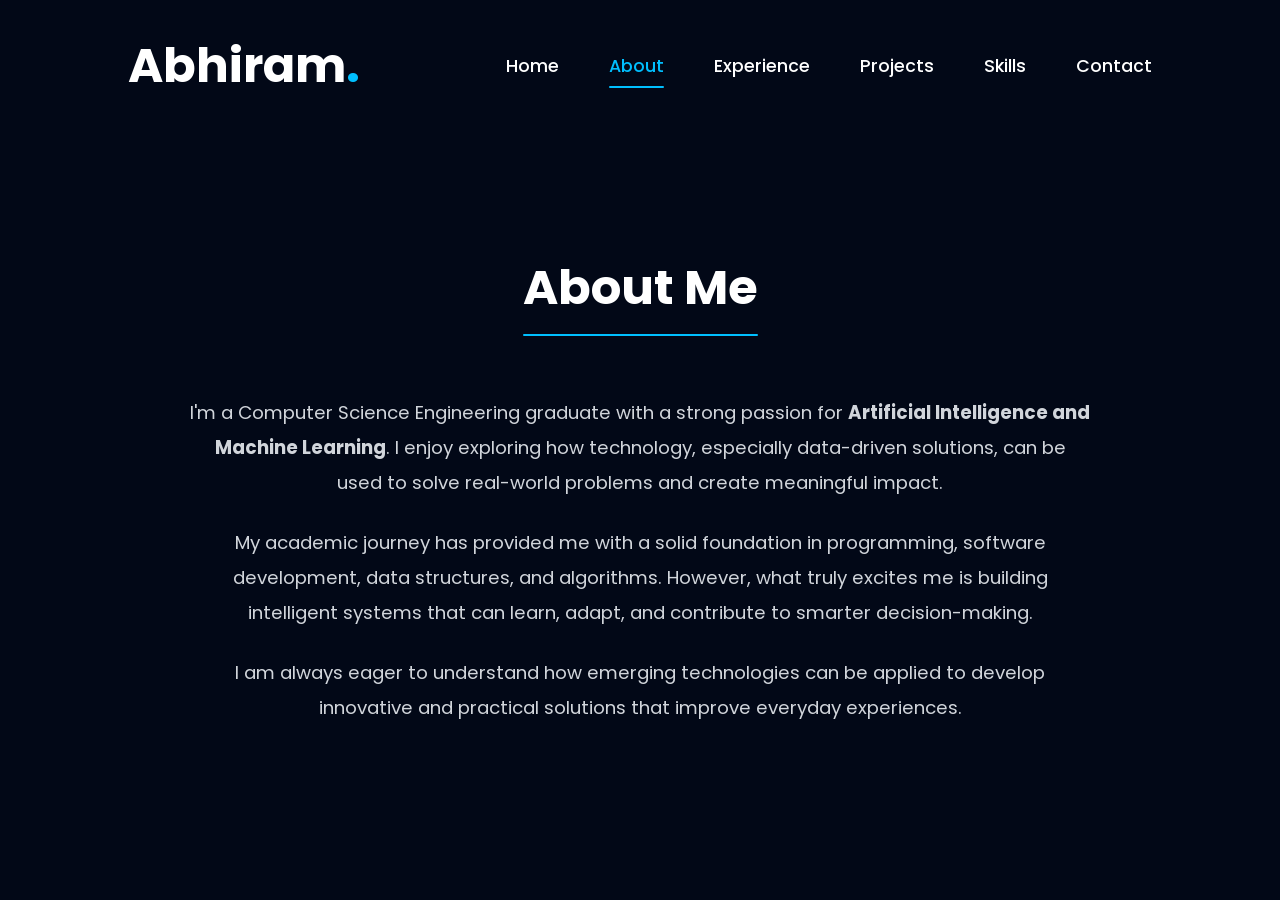
==== commit 6b1866e3: "Home page updated" ====
--- a/Portfolio/about.html
+++ b/Portfolio/about.html
@@ -40,15 +40,23 @@
                  <div class="about-content">
 
                     <p>
-                        I'm a <strong> Artificial Intelligence and Machine Learning</strong> graduate. I enjoy exploring how technology, especially data-driven solutions, can be used to solve real-world problems and create meaningful impact.
+                        I'm a Computer Science Engineering graduate with a strong passion
+                        for <strong>Artificial Intelligence and Machine Learning</strong>.
+                        I enjoy exploring how technology, especially data-driven solutions,
+                        can be used to solve real-world problems and create meaningful impact.
                     </p>
 
                     <p>
-                        My academic journey has provided me with a solid foundation in programming, software development, data structures, and algorithms. However, what truly excites me is building intelligent systems that can learn, adapt, and contribute to smarter decision-making.
+                        My academic journey has provided me with a solid foundation in
+                        programming, software development, data structures, and algorithms.
+                        However, what truly excites me is building intelligent systems that
+                        can learn, adapt, and contribute to smarter decision-making.
                     </p>
 
                     <p>
-                        I am always eager to understand how emerging technologies can be applied to develop innovative and practical solutions that improve everyday experiences.
+                        I am always eager to understand how emerging technologies can be
+                        applied to develop innovative and practical solutions that improve
+                        everyday experiences.
                     </p>
 
                 </div>
--- a/Portfolio/style.css
+++ b/Portfolio/style.css
@@ -523,6 +523,17 @@
     max-width: 600px;
     overflow: hidden;
     border-radius: 20px;
+    transition:
+        transform 0.35s ease,
+        box-shadow 0.35s ease;
+}
+
+.slider-container:hover,
+.slider-container:focus-within {
+    transform: translateY(-6px);
+    box-shadow:
+        0 0 25px rgba(0, 191, 255, 0.55),
+        0 0 50px rgba(0, 191, 255, 0.28);
 }
 
 .education-slider {
@@ -551,9 +562,9 @@
 
 .edu-card:hover,
 .edu-card:focus-within {
-    transform: translateY(-6px);
+    transform: none;
     background: rgba(0, 191, 255, 0.06);
-    box-shadow: 0 10px 30px var(--primary-glow);
+    box-shadow: inset 0 0 24px rgba(0, 191, 255, 0.08);
 }
 
 .edu-card h3 {
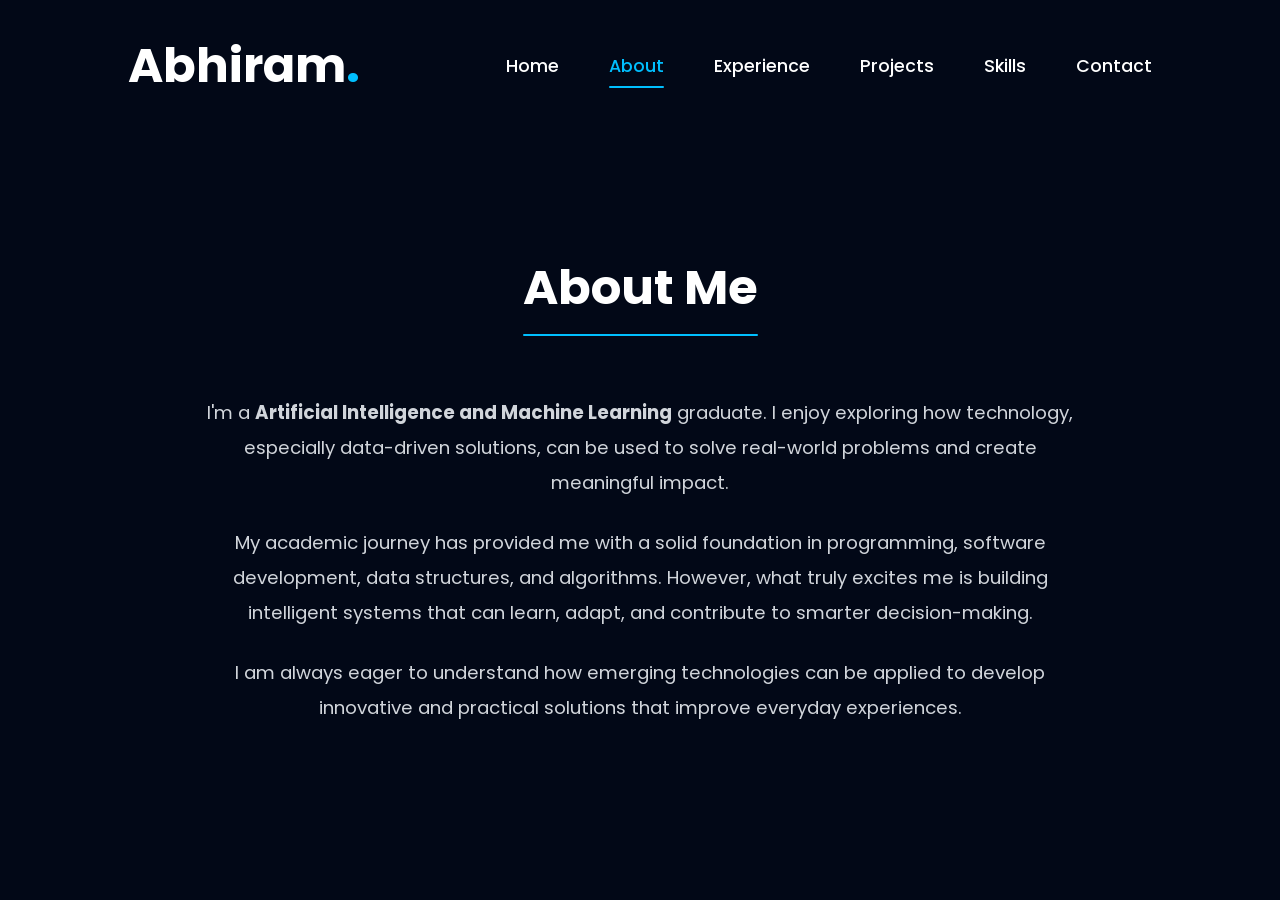
==== commit 69dff47b: "Merge branch 'main' into projects-page" ====
--- a/Portfolio/about.html
+++ b/Portfolio/about.html
@@ -40,23 +40,15 @@
                  <div class="about-content">
 
                     <p>
-                        I'm a Computer Science Engineering graduate with a strong passion
-                        for <strong>Artificial Intelligence and Machine Learning</strong>.
-                        I enjoy exploring how technology, especially data-driven solutions,
-                        can be used to solve real-world problems and create meaningful impact.
+                        I'm a <strong> Artificial Intelligence and Machine Learning</strong> graduate. I enjoy exploring how technology, especially data-driven solutions, can be used to solve real-world problems and create meaningful impact.
                     </p>
 
                     <p>
-                        My academic journey has provided me with a solid foundation in
-                        programming, software development, data structures, and algorithms.
-                        However, what truly excites me is building intelligent systems that
-                        can learn, adapt, and contribute to smarter decision-making.
+                        My academic journey has provided me with a solid foundation in programming, software development, data structures, and algorithms. However, what truly excites me is building intelligent systems that can learn, adapt, and contribute to smarter decision-making.
                     </p>
 
                     <p>
-                        I am always eager to understand how emerging technologies can be
-                        applied to develop innovative and practical solutions that improve
-                        everyday experiences.
+                        I am always eager to understand how emerging technologies can be applied to develop innovative and practical solutions that improve everyday experiences.
                     </p>
 
                 </div>
